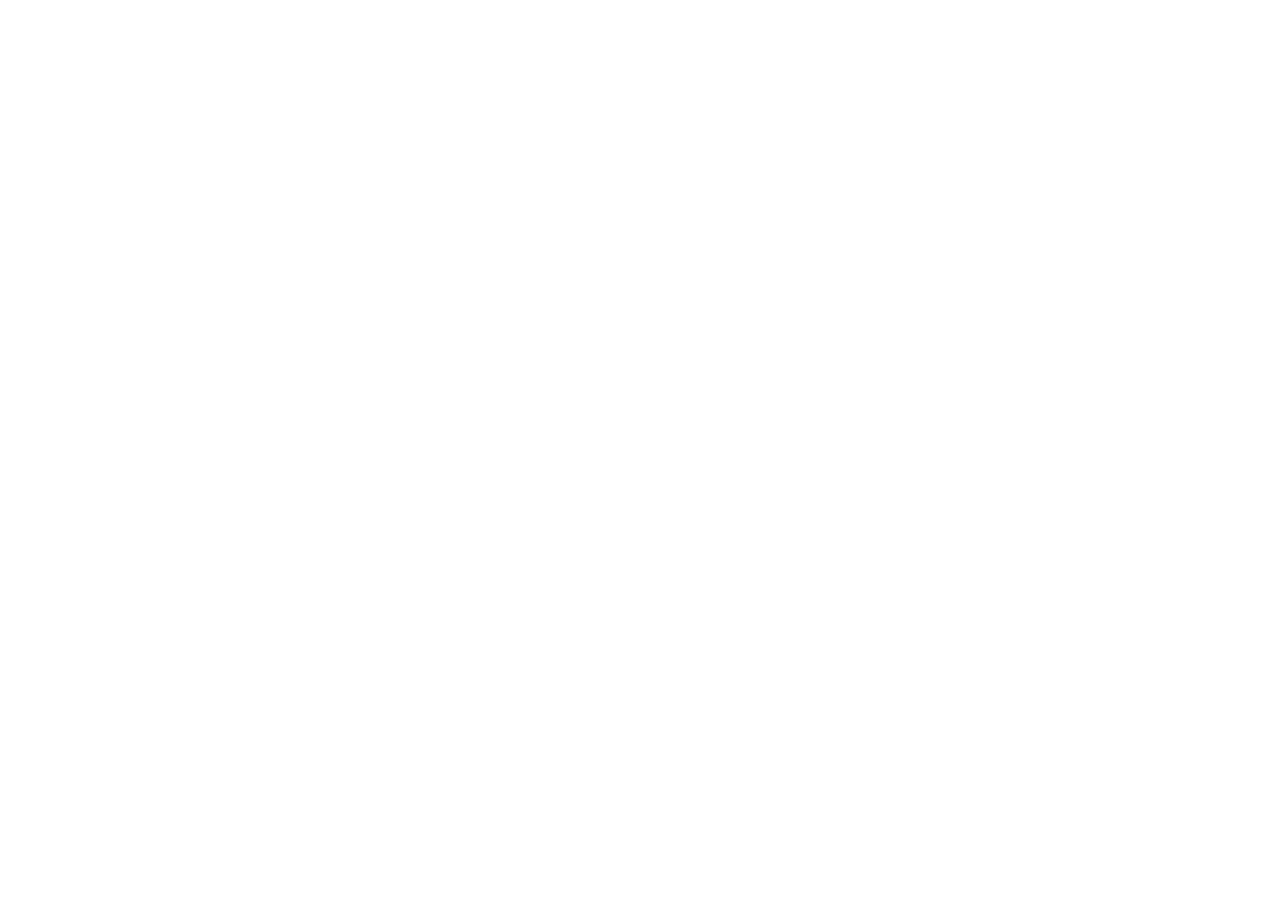
==== a-propos.html @ f3263801 "Title color modify" ====
<!DOCTYPE html>
<html lang="fr">
<head>
    <meta charset="UTF-8">
    <meta name="viewport" content="width=device-width, initial-scale=1.0">
    <title>À propos</title>
</head>
<body>
    
</body>
</html>
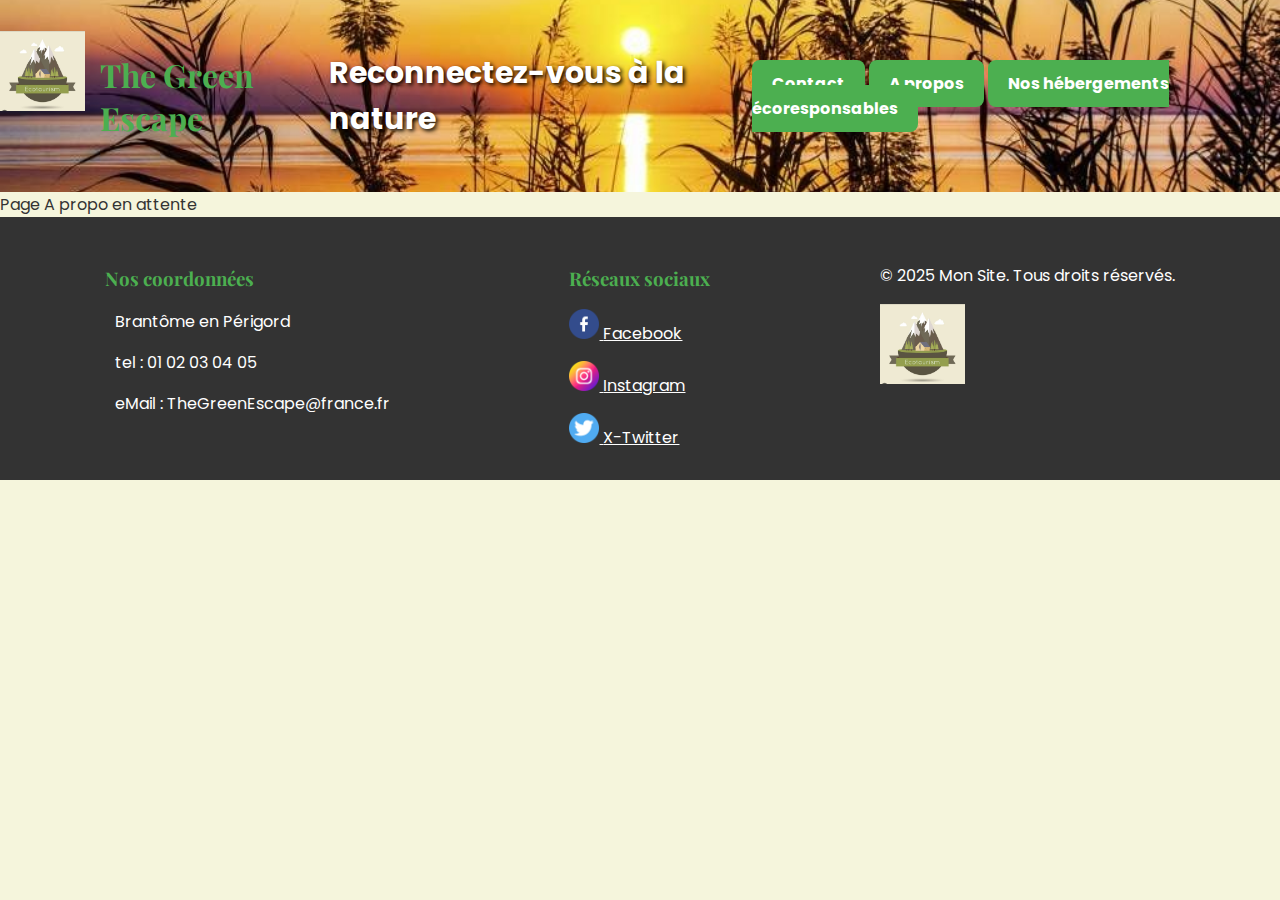
==== commit ae7d5a83: "Object adjustment, Banned addition" ====
--- a/a-propos.html
+++ b/a-propos.html
@@ -1,11 +1,88 @@
 <!DOCTYPE html>
 <html lang="fr">
+
 <head>
     <meta charset="UTF-8">
     <meta name="viewport" content="width=device-width, initial-scale=1.0">
-    <title>À propos</title>
+    <title>Acceuil</title>
+    <link rel="preconnect" href="https://fonts.googleapis.com">
+    <link rel="preconnect" href="https://fonts.gstatic.com" crossorigin>
+    <link
+        href="https://fonts.googleapis.com/css2?family=Playfair+Display:ital,wght@0,400..900;1,400..900&family=Poppins:ital,wght@0,100;0,200;0,300;0,400;0,500;0,600;0,700;0,800;0,900;1,100;1,200;1,300;1,400;1,500;1,600;1,700;1,800;1,900&display=swap"
+        rel="stylesheet">
+    <link rel="stylesheet" href="assets/css/style.css">
+    <link rel="stylesheet" href="./assets/css/layout.css">
+    <link rel="stylesheet" href="./assets/css/home.css">
 </head>
+
 <body>
-    
+    <header style="background-image: url('assets/images/imgPage/banniere.jpg'); background-size: cover; background-position: center;">
+        <div class="container">
+            <div class="logo-container">
+                <a href="index.html">
+                    <img src="assets/images/logo/logoEcotourisme.png" alt="Logo" class="logo">
+                </a>
+                <h1 class="nomEntreprise">The Green Escape</h1>
+            </div>
+            <div class="textCentre"><h4>Reconnectez-vous à la nature</h4></div>
+            <div>
+                <nav>
+                    <a href="contact.html" class="btn">Contact</a>
+                    <a href="a-propos.html" class="btn">A propos</a>
+                    <a href="hebergement.html" class="btn">Nos hébergements écoresponsables</a>
+                </nav>
+            </div>
+
+        </div>
+    </header>
+
+    <main>
+<div>Page A propo en attente </div>
+
+    </main>
+
+    <footer>
+        <div>
+            <h3>Nos coordonnées</h3>
+            <div class="lienCoordonnees">
+                <p>Brantôme en Périgord</p>
+                <p> <span>tel :</span> 01 02 03 04 05</p>
+                <p><span>eMail :</span> TheGreenEscape@france.fr</p>
+            </div>
+        </div>
+
+        <div>
+            <h3>Réseaux sociaux</h3>
+            <nav class="footer-link">
+                <a href="https://facebook.com/" target="_blank"><img class="logoRéseaux"
+                        src="assets/images/logo/LogoFacebook.png" alt="">
+                    <i class="fab fa-facebook"></i>Facebook
+                </a>
+            </nav>
+
+            <nav class="footer-link">
+                <a href="https://instagram.com/" target="_blank"><img class="logoRéseaux"
+                        src="assets/images/logo/Logo-instagram.png" alt="Instagram">
+                    <i class="fab fa-facebook"></i>Instagram
+                </a>
+            </nav>
+
+            <nav class="footer-link">
+                <a href="https://x.com/" target="_blank"><img class="logoRéseaux" src="assets/images/logo/LogoX.png"
+                        alt="LogoX">
+                    <i class="fab fa-facebook"></i>X-Twitter
+                </a>
+            </nav>
+        </div>
+
+        <div>
+            <p>© 2025 Mon Site. Tous droits réservés.</p>
+            <a href="hebergement.html">
+                <img src="assets/images/logo/logoEcotourisme.png" alt="Logo" class="logo">
+            </a>
+        </div>
+    </footer>
+
 </body>
+
 </html>--- a/assets/css/style.css
+++ b/assets/css/style.css
@@ -0,0 +1,66 @@
+/* ================ Déclaration variable ============== */
+:root {
+    --boutonTitre: #4CAF50;
+    --fondFrincipal: #F5F5DC;
+    --textes: #333333;
+    --fondSecondaires: #FFFFFF;
+}
+
+/* ================ Toute la page ============== */
+body {
+    font-family: Poppins;
+    margin: 0;
+    padding: 0;
+    background-color: var(--fondFrincipal);
+    color: var(--textes);
+    box-sizing: border-box;
+}
+
+/* ================ aspet de H ============== */
+h1, h2, h3{
+    font-family: "Playfair Display", serif;
+    color: var(--boutonTitre);
+}
+
+/* ================ aspet de a, span ============== */
+a, span{
+    font-family: "Poppins", sans-serif;
+    color: var(--textes);
+}
+
+/* Effet au survol du logo */
+.logo:hover {
+    transform: scale(1.1); /* Agrandit le logo */
+    transition: transform 0.3s ease-in-out; /* Animation */
+}
+/* Bouton style */
+.btn{
+    background-color: var(--boutonTitre);
+    color: white;
+    border: none;
+    padding: 12px 20px;
+    border-radius: 8px;
+    font-weight: bold;
+    cursor: pointer;
+    transition: background-color 0.3s ease;
+    text-decoration: none;
+}
+/* Survol Bouton */
+.btn:hover {
+    background-color: #0056b3;
+}
+
+/* ======= RESPONSIVE DESIGN ======= */
+@media screen and (max-width: 768px) {
+
+    /* @media (min-width: 375px) and (max-width: 768px) { */
+    .btnHeader, .btnDecouvrir  { 
+        padding: 8px 16px; /* Ajustement des bouton */
+
+    }
+    
+    .img { 
+        max-width: 60px; /* Réduction de la taille des images */
+    }
+    
+}--- a/assets/css/layout.css
+++ b/assets/css/layout.css
@@ -0,0 +1,80 @@
+
+/* ================ Header ============== */
+header {
+    background-image: url('assets/images/banniere.jpg');
+    background-size: cover;
+    background-position: center;
+    padding: 10px 0; 
+    color: white;
+}
+/* Contenu principal */
+.container {
+    display: flex;
+    align-items: center;
+    justify-content: space-between;
+}
+/* Contenu du logo */
+.logo-container {
+    display: flex;
+    gap: 15px;
+}
+/* Style du logo */
+.logo {
+    height: 80px;
+}
+.textCentre, h4 {
+    color: white;
+    font-size: 30px;
+    font-weight: bold;
+    text-shadow: 2px 2px 4px rgba(0, 0, 0, 1);
+}
+/* ================ Footer ============== */
+/* Style pour le pied de page */
+footer {
+    background-color: #333; 
+    color: white; 
+    padding: 20px; 
+    display: flex; 
+    flex-wrap: wrap; 
+    justify-content: space-around; 
+}
+/* Style pour les divs dans le pied de page */
+footer div {
+    margin: 10px; 
+}
+/* dans le pied de page */
+footer a {
+    color: var(--fondSecondaires); 
+}
+/* pour les liens dans le pied de page */
+.footer-link {
+    margin-top: 15px; 
+}
+/*logo des reseaux*/
+.logoRéseaux{
+    height: 30px;
+}
+.lienCoordonnees, span {
+    color: var(--fondSecondaires);
+}
+
+/* ======= RESPONSIVE DESIGN ======= */
+@media screen and (max-width: 768px) {
+    .contenu {
+        flex-direction: column;
+        align-items: center;
+    }
+
+    .droite, .gauche {
+        width: 100%;
+    }
+
+    .grande-image {
+        width: 100%;
+        height: auto;
+    }
+
+    .texteHebergement {
+        max-width: 100%;
+    }
+}
--- a/assets/css/home.css
+++ b/assets/css/home.css
@@ -0,0 +1,164 @@
+/* ================ Contenu de la page d'accueil ============== */
+/* ================ Présentation ============== */
+/* Contenu presentation */
+.presentation .contenu {
+    display: flex;
+    align-items: center;
+    justify-content: space-between;
+    gap: 20px;
+    flex-wrap: wrap;
+    margin: 20px;
+}
+/* Texte presentation */
+.presentation .texte {
+    flex: 1;
+}
+/* Image presentation */
+.presentation .image-droite {
+    flex: 1;
+    display: flex;
+    justify-content: center;
+}
+/* Image Placement presentation */
+.presentation .image-droite img {
+    max-width: 100%;
+    height: auto;
+    border-radius: 10px;
+    margin: 10px;
+}
+
+/* ================ Contenu des valeur ============== */
+/* Contenu principal */
+.container-valeurs {
+    margin: 10px;
+    padding: 10px;
+    text-align: justify;
+}
+/* espace entre les box */
+.valeurs {
+    display: flex;
+    justify-content: space-between;
+}
+/* Espace entre les divs */
+.valeurs div {
+    width: 22%;
+    box-shadow: 0 0 10px rgba(0, 0, 0, 0.5);
+    border-radius: 5px;
+    padding: 15px;
+}
+
+/* ================ Contenu Image hebergements ============== */
+/* Section hébergements */
+.contenu {
+    display: flex;
+    align-items: flex-start;
+    gap: 20px;
+    margin: 20px;
+}
+/* Colonne gauche */
+.gauche {
+    display: flex;
+    flex-direction: column;
+    gap: 10px;
+}
+.gauche h2 {
+    display: flex;
+    align-items: center;
+    gap: 10px;
+    font-size: 24px;
+}
+/* grande Image disposition */
+.grande-image {
+    display: flex;
+    width: 700px;
+    height: 380px;
+    object-fit: cover;
+    border-radius: 10px;
+    margin-bottom: 20px;
+}
+/* Colonne droite */
+.droite {
+    display: flex;
+    flex-direction: column;
+    gap: 10px;
+    align-items: center;
+}
+/* Images en ligne */
+.petites-images {
+    display: flex;
+    flex-direction: row;
+    gap: 30px;
+}
+/* Taille petite image */
+.petites-images img {
+    width: 400px;
+    height: 200px;
+    object-fit: cover;
+    border-radius: 10px;
+}
+/* Texte dessous petites images */
+.texteHebergement {
+    max-width: 620px;
+    text-align: center;
+    font-size: 16px;
+}
+/* Animation images*/
+.gauche img:hover,
+.petites-images img:hover {
+    transform: scale(1.05);
+    transition: transform 0.3s ease-in-out;
+}
+
+/* ================ Contenu de la carte ============== */
+/* Image de la carte*/
+.contact {
+    background: url("./../images/imgPage/cartePerigor.png") center center /cover no-repeat;
+    display: flex;
+    justify-content: flex-start;
+    padding: 10%;
+    box-sizing: border-box;
+}
+/* Image du box */
+.contact-box {
+    background: url("./../images/imgPage/imadeDeco.jpg") center center / cover no-repeat;
+    width: 50%;
+    border-radius: 20px;
+    padding: 5%;
+    box-shadow: 0 0 10px rgba(0, 0, 0, 0.5);
+
+    /* fond transparent sur l’image */
+    position: relative;
+    color: white;
+    overflow: hidden;
+}
+/* Taille du box */
+.boxTexte {
+    display: flex;
+    flex-direction: column;
+    gap: 10px;
+    font-size: large;
+    color: #ffffff;
+}
+/* Surcouche foncée translucide pour améliorer la lisibilité */
+.contact-box::before {
+    content: "";
+    position: absolute;
+    inset: 0;
+    background-color: rgba(0, 0, 0, 0.8); /* opacité sur image */
+    border-radius: 20px;
+    z-index: 0;
+}
+/* Le texte reste par-dessus la surcouche */
+.contact-box p {
+    position: relative;
+    z-index: 1;
+    font-size: 1.1em;
+    line-height: 1.6;
+    text-align: center;
+}
+
+@media screen and (max-width: 768px) {
+    .valeurs div {
+        width: 100%;
+    }
+}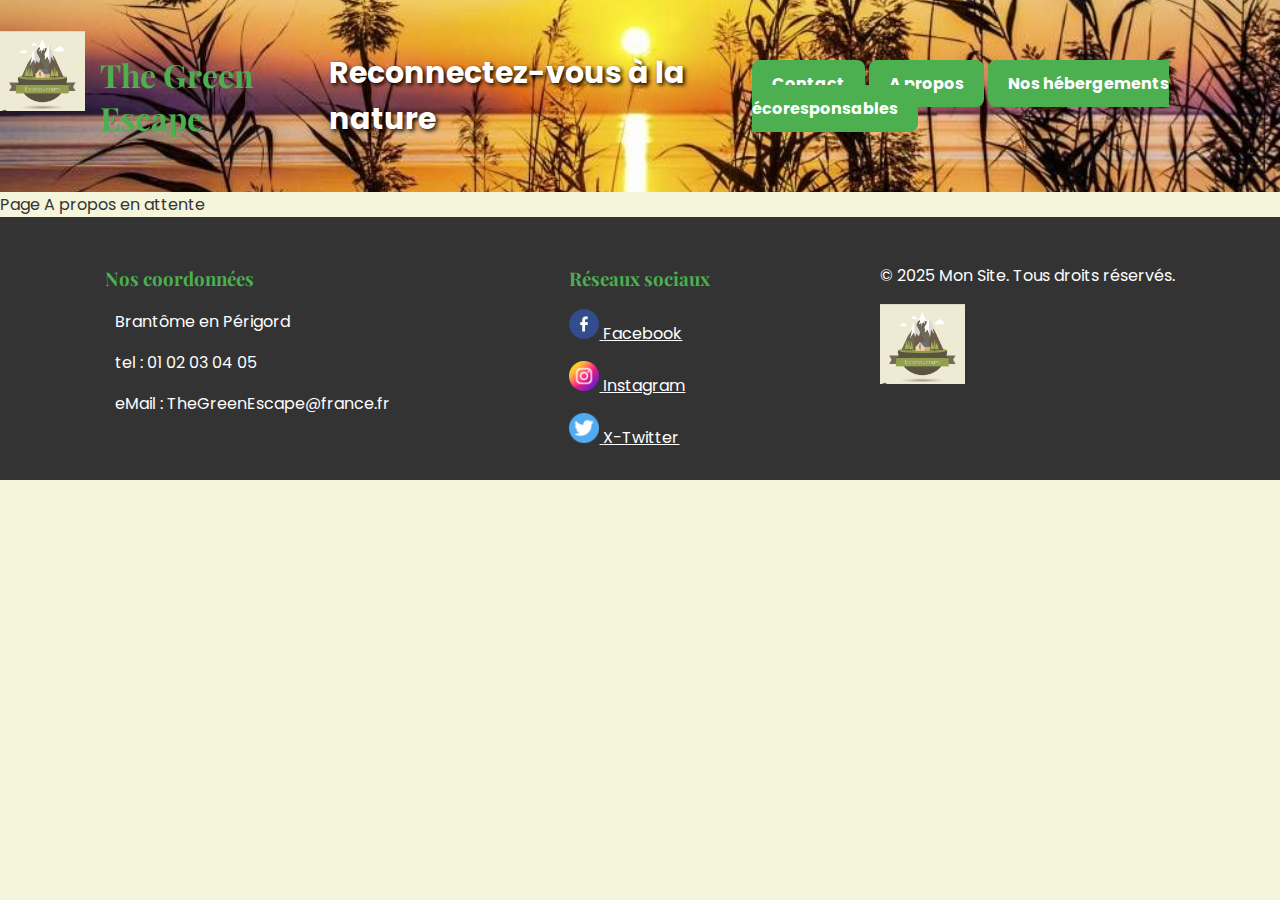
==== commit 8188e277: "Structure of the accommodation page, put on the way of the contact and About page, modification on t" ====
--- a/a-propos.html
+++ b/a-propos.html
@@ -16,7 +16,7 @@
 </head>
 
 <body>
-    <header style="background-image: url('assets/images/imgPage/banniere.jpg'); background-size: cover; background-position: center;">
+    <header style="background-image: url('assets/images/imgPageAcceuil/banniere.jpg'); background-size: cover; background-position: center;">
         <div class="container">
             <div class="logo-container">
                 <a href="index.html">
@@ -37,7 +37,7 @@
     </header>
 
     <main>
-<div>Page A propo en attente </div>
+      <div>Page A propos en attente</div>
 
     </main>
 
@@ -77,7 +77,7 @@
 
         <div>
             <p>© 2025 Mon Site. Tous droits réservés.</p>
-            <a href="hebergement.html">
+            <a href="index.html">
                 <img src="assets/images/logo/logoEcotourisme.png" alt="Logo" class="logo">
             </a>
         </div>
--- a/assets/css/layout.css
+++ b/assets/css/layout.css
@@ -1,7 +1,7 @@
 
 /* ================ Header ============== */
 header {
-    background-image: url('assets/images/banniere.jpg');
+    background-image: url('assets/imagesPageAcceuil/banniere.jpg');
     background-size: cover;
     background-position: center;
     padding: 10px 0; 
--- a/assets/css/home.css
+++ b/assets/css/home.css
@@ -112,7 +112,7 @@
 /* ================ Contenu de la carte ============== */
 /* Image de la carte*/
 .contact {
-    background: url("./../images/imgPage/cartePerigor.png") center center /cover no-repeat;
+    background: url("./../images/imgPageAcceuil/cartePerigor.png") center center /cover no-repeat;
     display: flex;
     justify-content: flex-start;
     padding: 10%;
@@ -120,7 +120,7 @@
 }
 /* Image du box */
 .contact-box {
-    background: url("./../images/imgPage/imadeDeco.jpg") center center / cover no-repeat;
+    background: url("./../images/imgPageAcceuil/imadeDeco.jpg") center center / cover no-repeat;
     width: 50%;
     border-radius: 20px;
     padding: 5%;
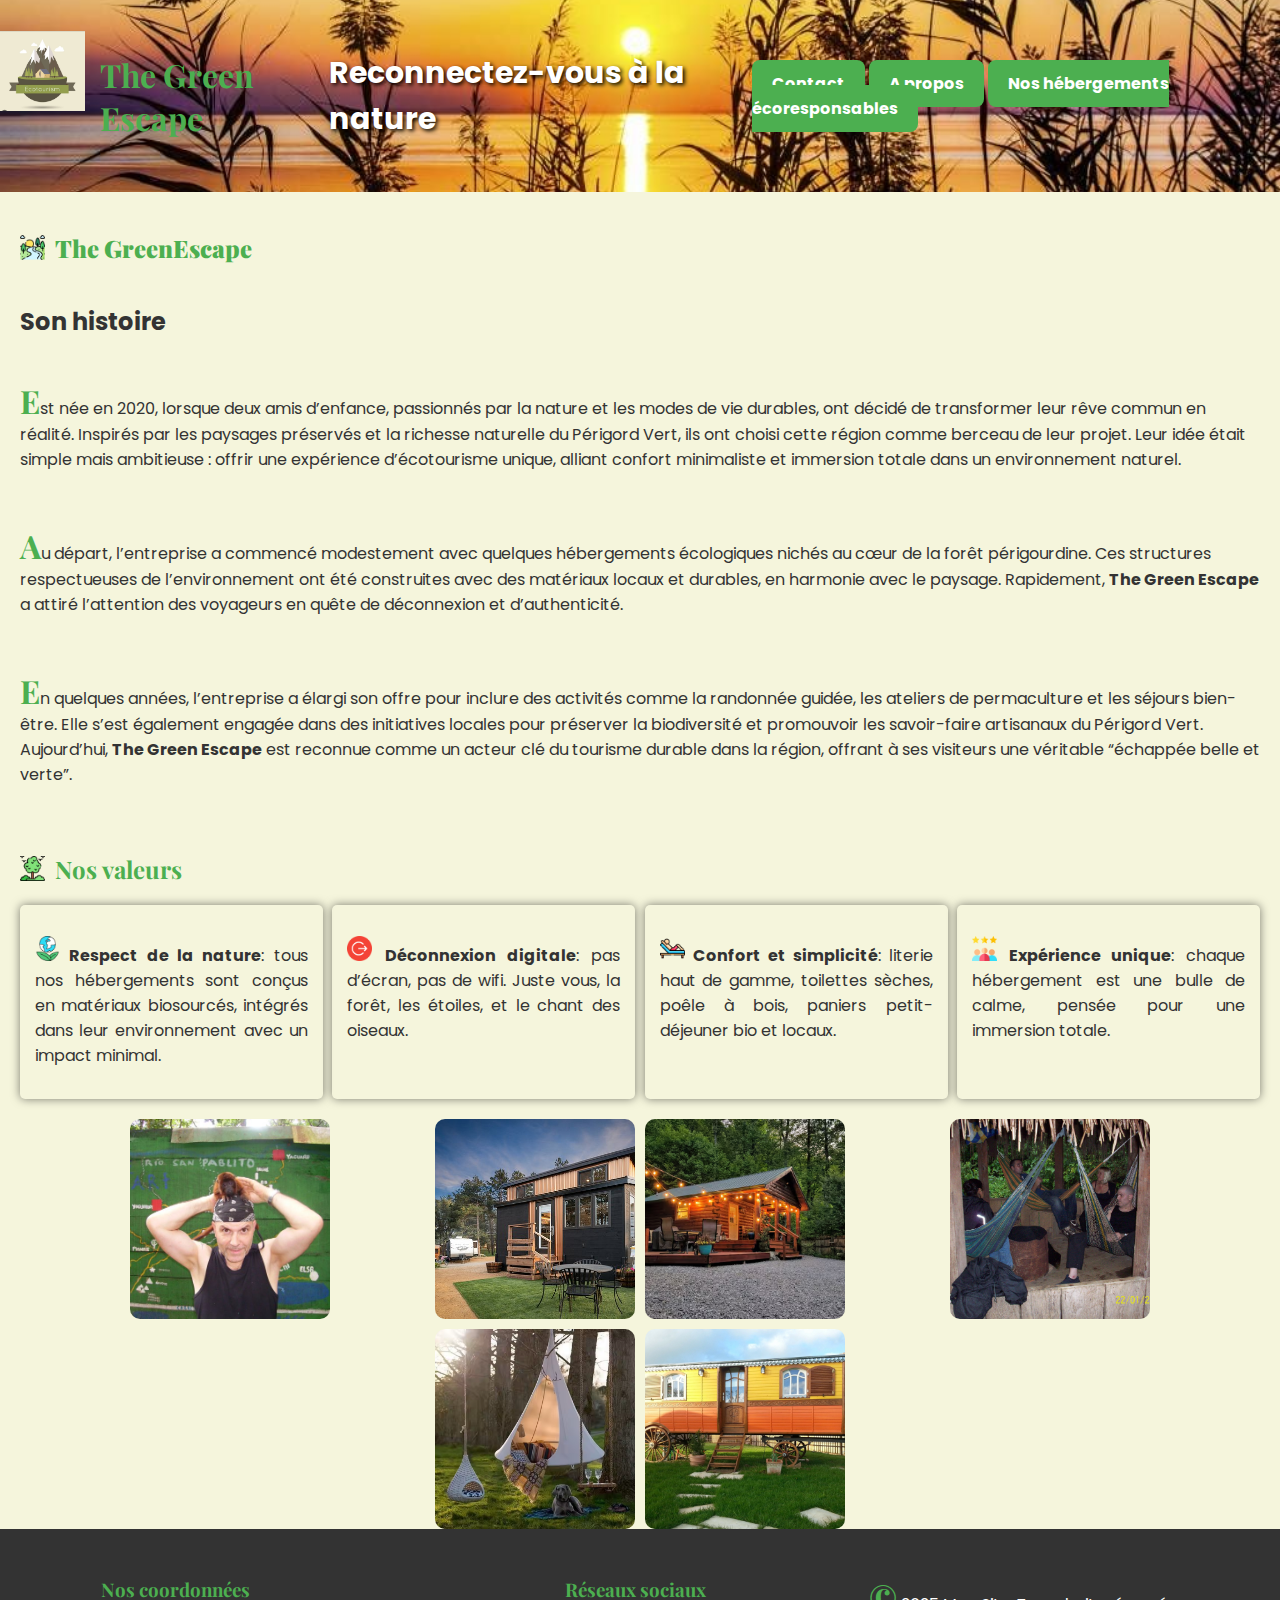
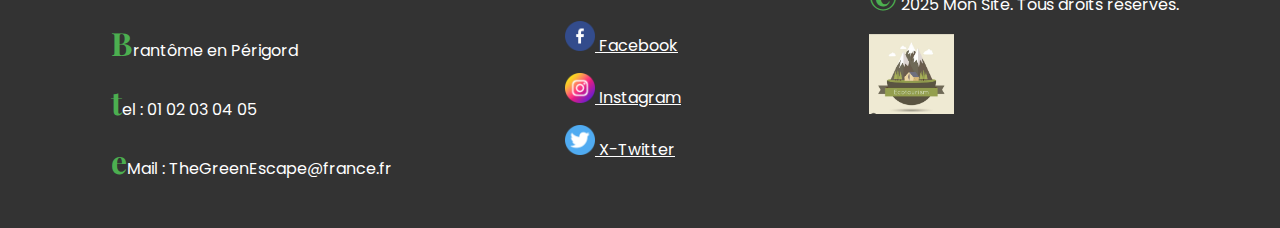
==== commit bfbe8bb0: "Modification on the page" ====
--- a/a-propos.html
+++ b/a-propos.html
@@ -16,7 +16,8 @@
 </head>
 
 <body>
-    <header style="background-image: url('assets/images/imgPageAcceuil/banniere.jpg'); background-size: cover; background-position: center;">
+    <header
+        style="background-image: url('assets/images/imgPageAcceuil/banniere.jpg'); background-size: cover; background-position: center;">
         <div class="container">
             <div class="logo-container">
                 <a href="index.html">
@@ -24,7 +25,9 @@
                 </a>
                 <h1 class="nomEntreprise">The Green Escape</h1>
             </div>
-            <div class="textCentre"><h4>Reconnectez-vous à la nature</h4></div>
+            <div class="textCentre">
+                <h4>Reconnectez-vous à la nature</h4>
+            </div>
             <div>
                 <nav>
                     <a href="contact.html" class="btn">Contact</a>
@@ -37,7 +40,119 @@
     </header>
 
     <main>
-      <div>Page A propos en attente</div>
+        <section class="presentation">
+            <div class="contenu">
+                <div class="texte">
+                    <h2 class="taillIcone">
+                        <img class="iconeTitre" src="assets/images/icone/riviere.png" alt="IconeTitre">
+                        <strong>The GreenEscape</strong>
+                        <h5>Son histoire</h5>
+                    </h2>
+                    <p>
+                        Est née en 2020, lorsque deux amis d’enfance, passionnés par la
+                        nature et les modes de
+                        vie durables, ont décidé de transformer leur rêve commun en réalité. Inspirés par les paysages
+                        préservés
+                        et la richesse naturelle du Périgord Vert, ils ont choisi cette région comme berceau de leur
+                        projet.
+                        Leur idée était simple mais ambitieuse : offrir une expérience d’écotourisme unique, alliant
+                        confort
+                        minimaliste et immersion totale dans un environnement naturel.
+                    </p>
+                </div>
+
+            </div>
+        </section>
+
+        <section class="presentation">
+            <div class="contenu">
+
+                <div class="texte">
+                    <p>
+                        Au départ, l’entreprise a commencé modestement avec quelques hébergements écologiques nichés au
+                        cœur
+                        de
+                        la forêt périgourdine. Ces structures respectueuses de l’environnement ont été construites avec
+                        des
+                        matériaux locaux et durables, en harmonie avec le paysage. Rapidement, <strong>The Green
+                            Escape</strong> a attiré
+                        l’attention des voyageurs en quête de déconnexion et d’authenticité.
+                    </p>
+                </div>
+            </div>
+        </section>
+
+        <section class="presentation">
+            <div class="contenu">
+                <div class="texte">
+                    <p>
+                        En quelques années, l’entreprise a élargi son offre pour inclure des activités comme la
+                        randonnée
+                        guidée, les ateliers de permaculture et les séjours bien-être. Elle s’est également engagée dans
+                        des
+                        initiatives locales pour préserver la biodiversité et promouvoir les savoir-faire artisanaux du
+                        Périgord
+                        Vert. Aujourd’hui, <strong>The Green Escape</strong> est reconnue comme un acteur clé du
+                        tourisme durable dans la
+                        région,
+                        offrant à ses visiteurs une véritable “échappée belle et verte”.
+                    </p>
+                </div>
+            </div>
+        </section>
+
+        <section class="container-valeurs">
+            <h2 class="taillIcone"><img class="iconeTitre" src="assets/images/icone/arbre.png" alt="icone d'un arbre">
+                Nos valeurs
+            </h2>
+            <div class="valeurs">
+                <div>
+                    <p><img src="assets/images/icone/respectueux-de-la-nature.png" alt="respect la nature"
+                            height="25px">
+                        <strong>Respect de la nature</strong>: tous nos hébergements sont conçus en matériaux
+                        biosourcés, intégrés
+                        dans leur environnement avec un impact minimal.
+                    </p>
+                </div>
+                <div>
+                    <p><img src="assets/images/icone/se-deconnecter.png" alt="deconextion" height="25px">
+                        <strong>Déconnexion digitale</strong>: pas d’écran, pas de wifi. Juste vous, la forêt, les
+                        étoiles, et le
+                        chant
+                        des
+                        oiseaux.
+                    </p>
+                </div>
+                <div>
+                    <p><img src="assets/images/icone/pratique.png" alt="confort" height="25px">
+                        <strong>Confort et simplicité</strong>: literie haut de gamme, toilettes sèches, poêle à bois,
+                        paniers
+                        petit-
+                        déjeuner bio et locaux.
+                    </p>
+                </div>
+                <div>
+                    <p><img src="assets/images/icone/avis-client.png" alt="experience" height="25px">
+                        <strong>Expérience unique</strong>: chaque hébergement est une bulle de calme, pensée pour une
+                        immersion totale.
+                    </p>
+                </div>
+            </div>
+        </section>
+
+        <section class="image-row">
+            <div class="gallery"><img src="assets/images/imageApropos/DeuxAmis.jpeg" alt="Les deux amis"></div>
+            <div class="gallery">
+                <img src="assets/images/imageApropos/TinyNew.jpeg" alt="image TinyNew">
+                <img src="assets/images/imageApropos/TinyNew2.jpeg" alt="image TinyNew2">
+                <img src="assets/images/imageApropos/TenteNew.jpeg" alt="Image TenteNew">
+                <img src="assets/images/imageApropos/roulotteNew.jpeg" alt="Image roulotteNew">
+            </div>
+            <div class="gallery"><img src="assets/images/imageApropos/AbitaModeste.jpeg" alt="la premiere habitation"></div>
+        </section>
+
+
+        
 
     </main>
 
--- a/assets/css/style.css
+++ b/assets/css/style.css
@@ -22,17 +22,31 @@
     color: var(--boutonTitre);
 }
 
+h5 {
+    font-family: "Poppins", sans-serif;
+    color: var(--textes);
+    font-size: x-large;
+}
+/* ================ aspet premiere lettre <p> ============== */
+p::first-letter {
+    font-family: "Playfair Display", serif;
+    color: var(--boutonTitre);
+    font-size: 2em; /* optionnel, pour mettre la première lettre en valeur */
+    font-weight: bold; /* optionnel */
+}
+
 /* ================ aspet de a, span ============== */
 a, span{
     font-family: "Poppins", sans-serif;
     color: var(--textes);
 }
-
 /* Effet au survol du logo */
 .logo:hover {
     transform: scale(1.1); /* Agrandit le logo */
     transition: transform 0.3s ease-in-out; /* Animation */
 }
+
+/* ================ Style des bouton ============== */
 /* Bouton style */
 .btn{
     background-color: var(--boutonTitre);
@@ -49,18 +63,39 @@
 .btn:hover {
     background-color: #0056b3;
 }
+/* ======= Image renger a l'horizontal ======= */   
+.image-row {
+    display: flex;
+    flex-direction: row;
+    justify-content: center;
+    align-items: flex-start;
+    flex-wrap: nowrap; /* ou wrap si tu veux que ça passe à la ligne en petit écran */
+    gap: 10px; /* espace entre les images */
+}
+
+.image-row img {
+    max-width: 100%;
+    height: auto;
+    display: block;
+    object-fit: cover;
+}
+.image-row img {
+    height: 200px; /* ou ce que tu veux */
+    width: auto;
+}
 
 /* ======= RESPONSIVE DESIGN ======= */
-@media screen and (max-width: 768px) {
-
-    /* @media (min-width: 375px) and (max-width: 768px) { */
-    .btnHeader, .btnDecouvrir  { 
-        padding: 8px 16px; /* Ajustement des bouton */
-
+/* Media queries pour les écrans de moins de 768px */
+@media screen and(max-width: 768px) {
+    .presentation .contenu {
+        flex-direction: column;
+        align-items: center;
     }
-    
-    .img { 
-        max-width: 60px; /* Réduction de la taille des images */
+    .presentation .image-droite {
+        order: -1; /* Met l'image à gauche sur les petits écrans */
     }
-    
+    .avis-container {
+        flex-direction: column;
+        align-items: center;
+    }
 }--- a/assets/css/home.css
+++ b/assets/css/home.css
@@ -1,5 +1,4 @@
 /* ================ Contenu de la page d'accueil ============== */
-/* ================ Présentation ============== */
 /* Contenu presentation */
 .presentation .contenu {
     display: flex;
@@ -27,8 +26,280 @@
     margin: 10px;
 }
 
-/* ================ Contenu des valeur ============== */
-/* Contenu principal */
+/* ================ Avis Clients dans Acceuil ============== */
+.avis-clients {
+    padding: 60px 20px;
+    background: linear-gradient(to right, #e0f7fa, #ffffff);
+    text-align: center;
+  }
+  .avis-clients h2 {
+    font-size: 2.5em;
+    color: #00695c;
+    margin-bottom: 40px;
+  }
+  .avis-container {
+    display: flex;
+    flex-wrap: wrap;
+    justify-content: center;
+    gap: 30px;
+  }
+  .avis {
+    background-color: #ffffff;
+    border-radius: 20px;
+    padding: 30px;
+    width: 300px;
+    box-shadow: 0 8px 20px rgba(0, 0, 0, 0.1);
+    text-align: left;
+    position: relative;
+    transition: transform 0.3s;
+  }
+  .avis:hover {
+    transform: translateY(-5px);
+  }
+  .avis .etoiles {
+    font-size: 1.2em;
+    color: #ffb400;
+    margin-bottom: 15px;
+  }
+  .avis p {
+    font-style: italic;
+    color: #333;
+    margin-bottom: 15px;
+    line-height: 1.5em;
+  }
+  .avis strong {
+    color: #00796b;
+  }  
+
+/* ================ Contenu Image dans acceuil ============== */
+/* Section hébergements */
+.contenu {
+    display: flex;
+    align-items: flex-start;
+    gap: 20px;
+    margin: 20px;
+}
+/* Colonne gauche */
+.gauche {
+    display: flex;
+    flex-direction: column;
+    gap: 10px;
+}
+.gauche h2 {
+    display: flex;
+    align-items: center;
+    gap: 10px;
+    font-size: 24px;
+}
+/* grande Image disposition */
+.grande-image {
+    display: flex;
+    width: 700px;
+    height: 380px;
+    object-fit: cover;
+    border-radius: 10px;
+    margin-bottom: 20px;
+}
+/* Colonne droite */
+.droite {
+    display: flex;
+    flex-direction: column;
+    gap: 10px;
+    align-items: center;
+}
+/* Images en ligne */
+.petites-images {
+    display: flex;
+    flex-direction: row;
+    gap: 30px;
+}
+/* Taille petite image */
+.petites-images img {
+    width: 400px;
+    height: 200px;
+    object-fit: cover;
+    border-radius: 10px;
+}
+/* Texte dessous petites images */
+.texteHebergement {
+    max-width: 620px;
+    text-align: center;
+    font-size: 16px;
+}
+/* Animation images*/
+.gauche img:hover,
+.petites-images img:hover {
+    transform: scale(1.05);
+    transition: transform 0.3s ease-in-out;
+}
+
+/* ================ Contenu page Hebergement ============== */
+/* ==section produits== */
+.produits {
+    display: flex;
+    /* Utilise flexbox */
+    flex-wrap: wrap;
+    /* Passe à la ligne */
+    justify-content: space-between;
+    /* Espace entre les colonnes */
+    padding: 20px;
+    /* Espacement */
+}
+/* ==class produits== */
+.produit {
+    width: 48%;
+    /* Deux cartes par ligne avec un peu d'espace entre elles */
+    margin-bottom: 20px;
+    /* Marge en bas */
+    box-shadow: rgba(0, 0, 0, 0.4) 
+    0px 2px 4px, rgba(0, 0, 0, 0.3) 
+    0px 7px 13px -3px, rgba(0, 0, 0, 0.2) 
+    0px -3px 0px inset;
+    /* Ombre légère */
+    padding: 15px;
+    /* Espacement interne */
+    box-sizing: border-box;
+    /* Inclut le padding dans la largeur */
+    border-radius: 10px;
+}
+/* ==Icone devant les titre== */
+.taillIcone {
+    display: flex;
+    align-items: center;
+    /* Aligne l’icône avec le texte */
+    gap: 10px;
+    /* Espace entre l’icône et le texte */
+}
+.taillIcone .iconeTitre {
+    height: 25px;
+    /* Taille de l’icône */
+    width: auto;
+    /* Garde les proportions */
+    vertical-align: middle; /* Aligne l'icône avec le texte */
+}
+/* ==images de produit== */
+.produit img {
+    width: 80%;
+    /* Largeur de l’image */
+}
+
+/* ================ Carrousel de roulotte Hebergement ============== */
+.carousel-container {
+    position: relative;
+    width: 100%;
+    overflow: hidden;
+    border-radius: 10px;
+    box-shadow: rgba(0, 0, 0, 0.4) 
+    0px 2px 4px, rgba(0, 0, 0, 0.3) 
+    0px 7px 13px -3px, rgba(0, 0, 0, 0.2) 
+    0px -3px 0px inset;
+}
+/* ==Cacher les input radio== */
+input[type="radio"] {
+    display: none;
+}
+/* Slides (les images) */
+.carousel-slides {
+    display: flex;
+    width: 500%; /* 5 images, donc 5 x 100% */
+    transition: transform 0.5s ease;
+}
+.slide {
+    flex: 0 0 20%; /* Chaque image prend 20% */
+    padding: 5px;
+}
+.slide img {
+    width: 100%;
+    height: auto;
+    display: block;
+    border-radius: 10px;
+    object-fit: cover;
+}
+/* Flèches de navigation */
+.carousel-nav label {
+    position: absolute;
+    top: 45%;
+    transform: translateY(-50%);
+    font-size: 2rem;
+    color: #fff;
+    background: rgba(0, 0, 0, 0.5);
+    padding: 5px 10px;
+    border-radius: 50%;
+    cursor: pointer;
+    display: none;
+    z-index: 2;
+}
+.carousel-nav .prev {
+    left: 10px;
+}
+.carousel-nav .next {
+    right: 10px;
+}
+/* Positionnement des slides avec le radio */
+#slide1a:checked ~ .carousel-slides {
+    transform: translateX(0%);
+}
+#slide2a:checked ~ .carousel-slides {
+    transform: translateX(-20%);
+}
+#slide3a:checked ~ .carousel-slides {
+    transform: translateX(-40%);
+}
+#slide4a:checked ~ .carousel-slides {
+    transform: translateX(-60%);
+}
+#slide5a:checked ~ .carousel-slides {
+    transform: translateX(-80%);
+}
+/* Affichage dynamique des flèches */
+#slide1a:checked ~ .carousel-nav #next1,
+#slide2a:checked ~ .carousel-nav #prev2,
+#slide2a:checked ~ .carousel-nav #next2,
+#slide3a:checked ~ .carousel-nav #prev3,
+#slide3a:checked ~ .carousel-nav #next3,
+#slide4a:checked ~ .carousel-nav #prev4,
+#slide4a:checked ~ .carousel-nav #next4,
+#slide5a:checked ~ .carousel-nav #prev5 {
+    display: block;
+}
+
+/* ================ Carte google ============== */
+/* Carte Google dans Hebergemen */
+.cartes {
+    display: flex;
+    justify-content: center;
+    align-items: center;
+    margin: 20px;
+    padding: 20px;
+    background-color: var(--fondFrincipal);
+    border-radius: 10px;
+    box-shadow: rgba(0, 0, 0, 0.4) 
+    0px 2px 4px, rgba(0, 0, 0, 0.3) 
+    0px 7px 13px -3px, rgba(0, 0, 0, 0.2) 
+    0px -3px 0px inset;
+}
+
+/* ================ Contenu page A propos ============== */
+/* Conteneur de la galerie d'images */
+.gallery {
+    display: flex; 
+    flex-wrap: wrap; /* Permet aux images de passer à la ligne si l'espace est insuffisant */
+    gap: 10px; /* Ajoute un espacement de 10px entre les images */
+    justify-content: center; /* Centre les images horizontalement */
+    max-width: 600px; /* Limite la largeur de la galerie à 600px */
+}
+/* Style des images de la galerie */
+.gallery img {
+    width: 200px; /* Largeur fixe de 150px */
+    height: 200px; /* Hauteur fixe de 150px */
+    border-radius: 10px; /* Arrondi les coins des images */
+    transition: transform 0.3s; /* Ajoute une transition fluide lors des transformations */
+}
+/* Effet au survol des images */
+.gallery img:hover {
+    transform: scale(1.5); /* Agrandit légèrement l'image (effet zoom) */
+}
+/* valeur dans A propos  */
 .container-valeurs {
     margin: 10px;
     padding: 10px;
@@ -45,120 +316,4 @@
     box-shadow: 0 0 10px rgba(0, 0, 0, 0.5);
     border-radius: 5px;
     padding: 15px;
-}
-
-/* ================ Contenu Image hebergements ============== */
-/* Section hébergements */
-.contenu {
-    display: flex;
-    align-items: flex-start;
-    gap: 20px;
-    margin: 20px;
-}
-/* Colonne gauche */
-.gauche {
-    display: flex;
-    flex-direction: column;
-    gap: 10px;
-}
-.gauche h2 {
-    display: flex;
-    align-items: center;
-    gap: 10px;
-    font-size: 24px;
-}
-/* grande Image disposition */
-.grande-image {
-    display: flex;
-    width: 700px;
-    height: 380px;
-    object-fit: cover;
-    border-radius: 10px;
-    margin-bottom: 20px;
-}
-/* Colonne droite */
-.droite {
-    display: flex;
-    flex-direction: column;
-    gap: 10px;
-    align-items: center;
-}
-/* Images en ligne */
-.petites-images {
-    display: flex;
-    flex-direction: row;
-    gap: 30px;
-}
-/* Taille petite image */
-.petites-images img {
-    width: 400px;
-    height: 200px;
-    object-fit: cover;
-    border-radius: 10px;
-}
-/* Texte dessous petites images */
-.texteHebergement {
-    max-width: 620px;
-    text-align: center;
-    font-size: 16px;
-}
-/* Animation images*/
-.gauche img:hover,
-.petites-images img:hover {
-    transform: scale(1.05);
-    transition: transform 0.3s ease-in-out;
-}
-
-/* ================ Contenu de la carte ============== */
-/* Image de la carte*/
-.contact {
-    background: url("./../images/imgPageAcceuil/cartePerigor.png") center center /cover no-repeat;
-    display: flex;
-    justify-content: flex-start;
-    padding: 10%;
-    box-sizing: border-box;
-}
-/* Image du box */
-.contact-box {
-    background: url("./../images/imgPageAcceuil/imadeDeco.jpg") center center / cover no-repeat;
-    width: 50%;
-    border-radius: 20px;
-    padding: 5%;
-    box-shadow: 0 0 10px rgba(0, 0, 0, 0.5);
-
-    /* fond transparent sur l’image */
-    position: relative;
-    color: white;
-    overflow: hidden;
-}
-/* Taille du box */
-.boxTexte {
-    display: flex;
-    flex-direction: column;
-    gap: 10px;
-    font-size: large;
-    color: #ffffff;
-}
-/* Surcouche foncée translucide pour améliorer la lisibilité */
-.contact-box::before {
-    content: "";
-    position: absolute;
-    inset: 0;
-    background-color: rgba(0, 0, 0, 0.8); /* opacité sur image */
-    border-radius: 20px;
-    z-index: 0;
-}
-/* Le texte reste par-dessus la surcouche */
-.contact-box p {
-    position: relative;
-    z-index: 1;
-    font-size: 1.1em;
-    line-height: 1.6;
-    text-align: center;
-}
-
-@media screen and (max-width: 768px) {
-    .valeurs div {
-        width: 100%;
-    }
 }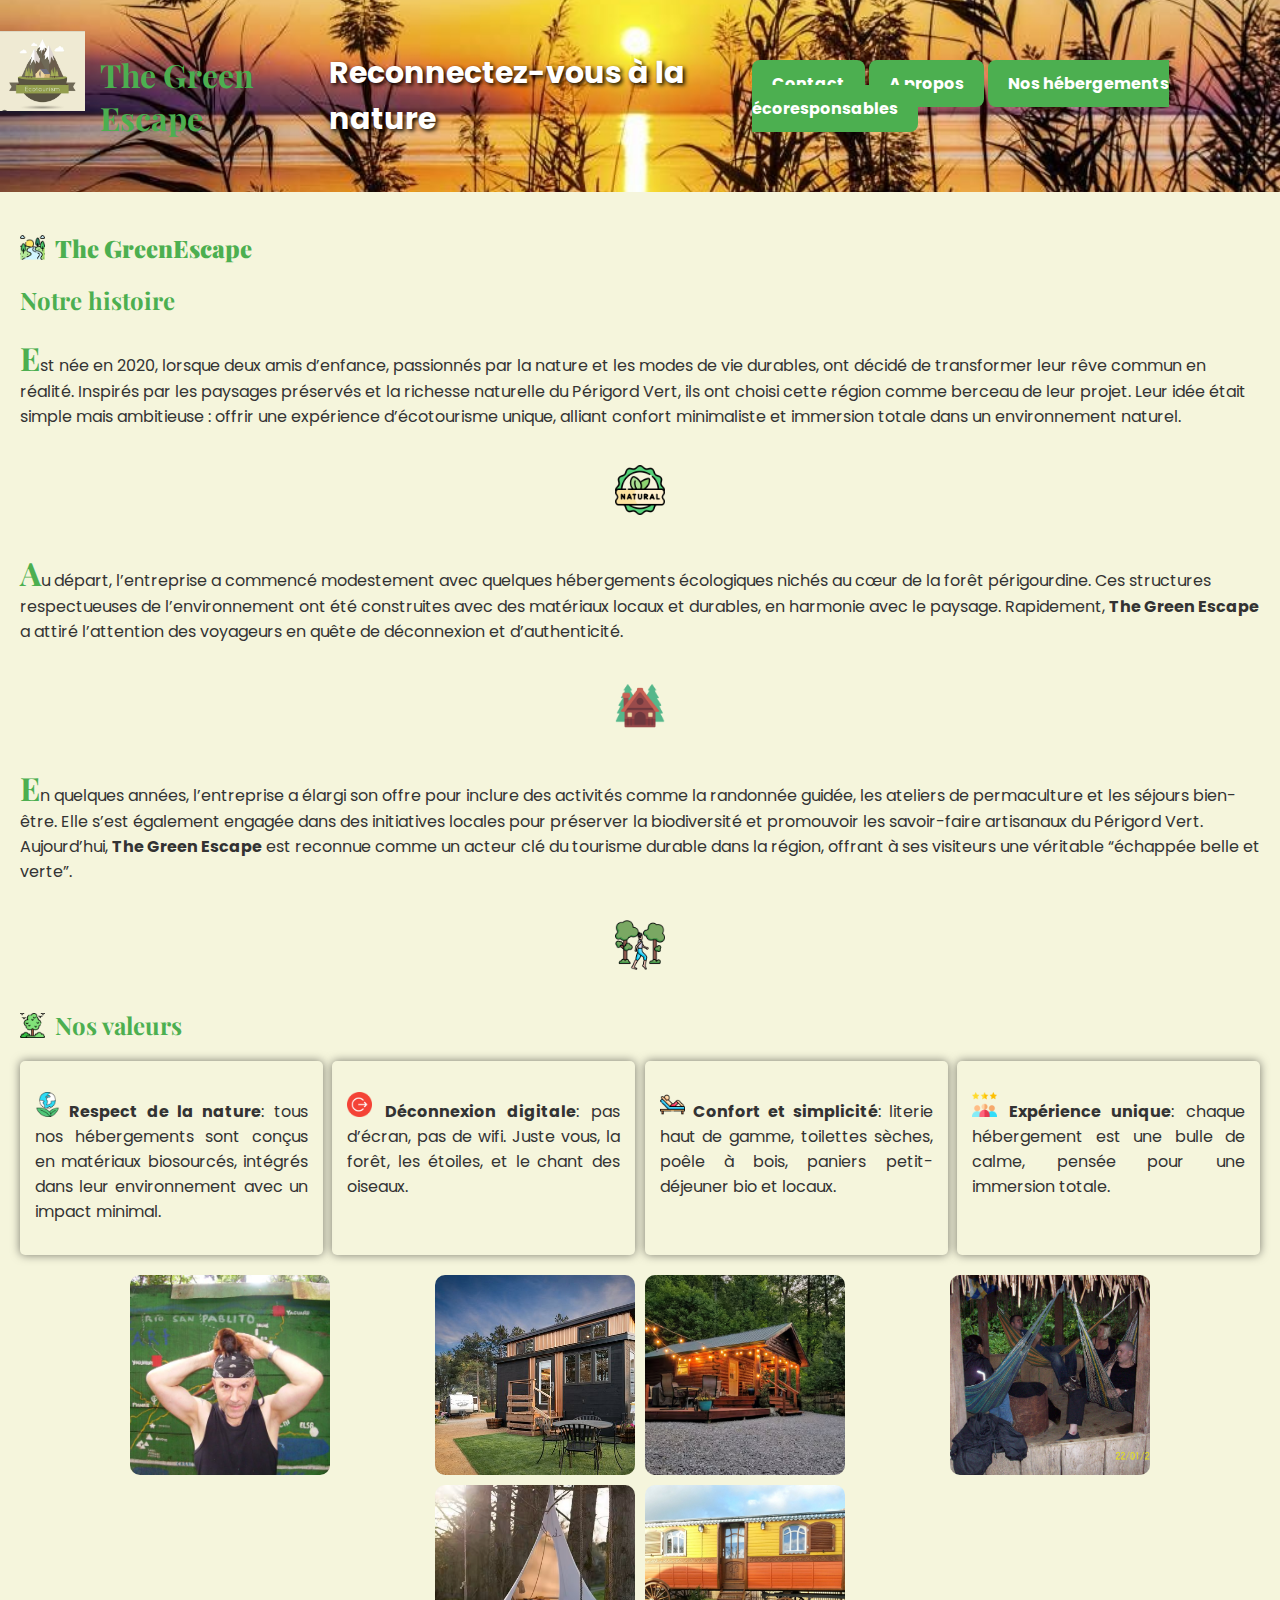
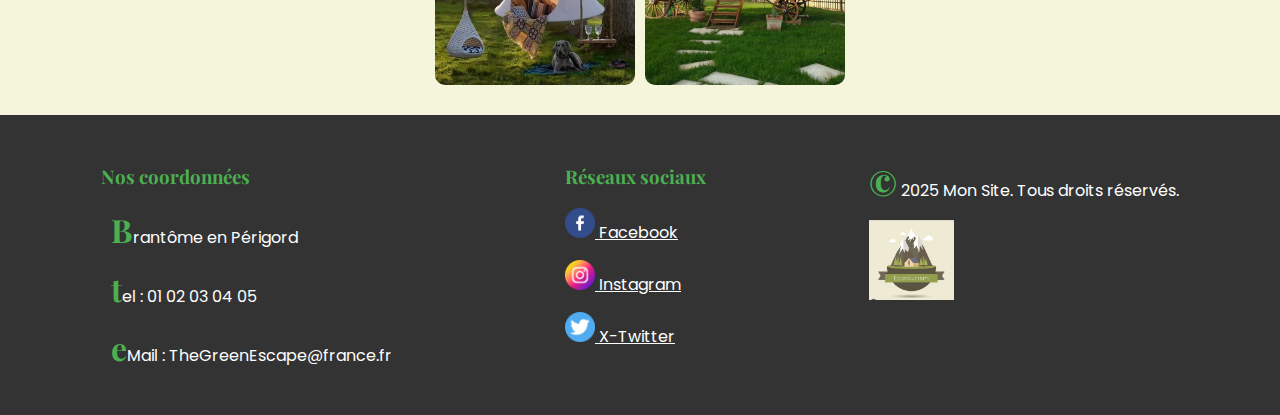
==== commit b1e40607: "Start the Contact page" ====
--- a/a-propos.html
+++ b/a-propos.html
@@ -46,7 +46,7 @@
                     <h2 class="taillIcone">
                         <img class="iconeTitre" src="assets/images/icone/riviere.png" alt="IconeTitre">
                         <strong>The GreenEscape</strong>
-                        <h5>Son histoire</h5>
+                        <h2>Notre histoire</h2>
                     </h2>
                     <p>
                         Est née en 2020, lorsque deux amis d’enfance, passionnés par la
@@ -60,9 +60,12 @@
                         minimaliste et immersion totale dans un environnement naturel.
                     </p>
                 </div>
-
-            </div>
-        </section>
+            </div>
+        </section>
+        
+            <div class="taillIconeSeul">
+                <img class="iconeSeul" src="assets/images/icone/naturel.png" alt="icone nature">
+            </div>
 
         <section class="presentation">
             <div class="contenu">
@@ -81,6 +84,10 @@
                 </div>
             </div>
         </section>
+
+        <div class="taillIconeSeul">
+            <img class="iconeSeul" src="assets/images/icone/cabane-en-bois.png" alt="icone nature">
+        </div>
 
         <section class="presentation">
             <div class="contenu">
@@ -101,6 +108,10 @@
             </div>
         </section>
 
+        <div class="taillIconeSeul">
+            <img class="iconeSeul" src="assets/images/icone/nature.png" alt="icone nature">
+        </div>
+
         <section class="container-valeurs">
             <h2 class="taillIcone"><img class="iconeTitre" src="assets/images/icone/arbre.png" alt="icone d'un arbre">
                 Nos valeurs
@@ -150,10 +161,6 @@
             </div>
             <div class="gallery"><img src="assets/images/imageApropos/AbitaModeste.jpeg" alt="la premiere habitation"></div>
         </section>
-
-
-        
-
     </main>
 
     <footer>
--- a/assets/css/style.css
+++ b/assets/css/style.css
@@ -1,101 +1,168 @@
 /* ================ Déclaration variable ============== */
 :root {
-    --boutonTitre: #4CAF50;
-    --fondFrincipal: #F5F5DC;
-    --textes: #333333;
-    --fondSecondaires: #FFFFFF;
+  --boutonTitre: #4CAF50;
+  --fondFrincipal: #F5F5DC;
+  --textes: #333333;
+  --fondSecondaires: #FFFFFF;
 }
 
 /* ================ Toute la page ============== */
 body {
-    font-family: Poppins;
-    margin: 0;
-    padding: 0;
-    background-color: var(--fondFrincipal);
-    color: var(--textes);
-    box-sizing: border-box;
+  font-family: Poppins;
+  margin: 0;
+  padding: 0;
+  background-color: var(--fondFrincipal);
+  color: var(--textes);
+  box-sizing: border-box;
 }
 
 /* ================ aspet de H ============== */
-h1, h2, h3{
-    font-family: "Playfair Display", serif;
-    color: var(--boutonTitre);
+h1,
+h2,
+h3 {
+  font-family: "Playfair Display", serif;
+  color: var(--boutonTitre);
 }
 
 h5 {
-    font-family: "Poppins", sans-serif;
-    color: var(--textes);
-    font-size: x-large;
+  font-family: "Poppins", sans-serif;
+  color: var(--textes);
+  font-size: x-large;
 }
+
 /* ================ aspet premiere lettre <p> ============== */
 p::first-letter {
-    font-family: "Playfair Display", serif;
-    color: var(--boutonTitre);
-    font-size: 2em; /* optionnel, pour mettre la première lettre en valeur */
-    font-weight: bold; /* optionnel */
+  font-family: "Playfair Display", serif;
+  color: var(--boutonTitre);
+  font-size: 2em;
+  /* optionnel, pour mettre la première lettre en valeur */
+  font-weight: bold;
+  /* optionnel */
 }
 
 /* ================ aspet de a, span ============== */
-a, span{
-    font-family: "Poppins", sans-serif;
-    color: var(--textes);
+a,
+span {
+  font-family: "Poppins", sans-serif;
+  color: var(--textes);
 }
+
 /* Effet au survol du logo */
 .logo:hover {
-    transform: scale(1.1); /* Agrandit le logo */
-    transition: transform 0.3s ease-in-out; /* Animation */
+  transform: scale(1.1);
+  /* Agrandit le logo */
+  transition: transform 0.3s ease-in-out;
+  /* Animation */
 }
 
 /* ================ Style des bouton ============== */
 /* Bouton style */
-.btn{
-    background-color: var(--boutonTitre);
-    color: white;
-    border: none;
-    padding: 12px 20px;
-    border-radius: 8px;
-    font-weight: bold;
-    cursor: pointer;
-    transition: background-color 0.3s ease;
-    text-decoration: none;
+.btn {
+  background-color: var(--boutonTitre);
+  color: white;
+  border: none;
+  padding: 12px 20px;
+  border-radius: 8px;
+  font-weight: bold;
+  cursor: pointer;
+  transition: background-color 0.3s ease;
+  text-decoration: none;
 }
+
 /* Survol Bouton */
 .btn:hover {
-    background-color: #0056b3;
+  background-color: #0056b3;
 }
-/* ======= Image renger a l'horizontal ======= */   
+
+/* ======= Image renger a l'horizontal ======= */
 .image-row {
-    display: flex;
-    flex-direction: row;
-    justify-content: center;
-    align-items: flex-start;
-    flex-wrap: nowrap; /* ou wrap si tu veux que ça passe à la ligne en petit écran */
-    gap: 10px; /* espace entre les images */
+  display: flex;
+  flex-direction: row;
+  justify-content: center;
+  align-items: flex-start;
+  flex-wrap: nowrap;
+  /* ou wrap si tu veux que ça passe à la ligne en petit écran */
+  gap: 10px;
+  /* espace entre les images */
 }
 
 .image-row img {
-    max-width: 100%;
-    height: auto;
-    display: block;
-    object-fit: cover;
-}
-.image-row img {
-    height: 200px; /* ou ce que tu veux */
-    width: auto;
+  max-width: 100%;
+  height: auto;
+  display: block;
+  object-fit: cover;
 }
 
-/* ======= RESPONSIVE DESIGN ======= */
-/* Media queries pour les écrans de moins de 768px */
-@media screen and(max-width: 768px) {
-    .presentation .contenu {
-        flex-direction: column;
-        align-items: center;
-    }
-    .presentation .image-droite {
-        order: -1; /* Met l'image à gauche sur les petits écrans */
-    }
-    .avis-container {
-        flex-direction: column;
-        align-items: center;
-    }
-}+.image-row img {
+  height: 200px;
+  /* ou ce que tu veux */
+  width: auto;
+}
+
+.taillIconeSeul {
+  height: 50px;
+  display: flex;
+  justify-content: center;
+  /* centre horizontalement */
+}
+
+.iconeSeul {
+  height: 100%;
+  /* pour que l’image remplisse les 30px de hauteur */
+}
+
+/* ======= formulair contact ======= */
+.form-container {
+  display: flex; /* Flexbox pour positionner les éléments à l'intérieur */
+  justify-content: center; /* Centre les éléments horizontalement */
+  align-items: center; /* Centre les éléments verticalement */
+  min-height: 100vh; /* Prend toute la hauteur de la fenêtre */
+}
+
+form {
+  margin: 0 auto 30px auto; /* Centre le formulaire ajoute une marge bas de 30px */
+}
+
+label {
+  display: block; /* Le label prend toute la largeur */
+  margin-bottom: 5px; /* Espace entre le label */
+  font-weight: bold; /* Texte en gras du label */
+}
+
+input[type="text"],
+input[type="email"],
+textarea {
+  width: 100%; /* Les champs prennent toute la largeur dispo */
+  padding: 10px; /* Espace intérieur */
+  margin-bottom: 15px; /* Espace entre les champs */
+  border: 1px solid #ccc;  /* Bordure grise claire */
+  border-radius: 5px; /* Bords arrondis */
+  box-sizing: border-box; /* les bordures et padding dans la largeur */
+}
+
+.contact-info {
+  background-color: #fff;      /* Fond blanc */
+  padding: 20px;               /* Espace intérieur */
+  border-radius: 10px;         /* Bords bien arrondis */
+  max-width: 500px;            /* Largeur maximale */
+  box-shadow: 0 0 10px rgba(0, 0, 0, 0.1);  /* Ombre légère autour de la boîte */
+  margin-bottom: 30px;         /* Espace en bas */
+}
+
+.centTitre {
+  text-align: center;          /* Titre centré */
+  font-size: 2em;              /* Taille du texte 2 fois plus grande */
+  margin-bottom: 20px;         /* Espace sous le titre */
+}
+
+.styleCoordonnees {
+  background-color: #fff;      /* Fond blanc */
+  padding: 20px;               /* Espace intérieur */
+  border-radius: 10px;         /* Bords arrondis */
+  max-width: 500px;            /* Largeur maximale */
+  margin: 0 auto 30px auto;    /* Centré horizontalement + marge en bas */
+  box-shadow: 0 0 10px rgba(0,0,0,0.1);  /* Ombre légère autour */
+  text-align: center;          /* Texte centré (utile pour des coordonnées ou infos personnelles) */
+}
+
+/* ======= RESPONSIVE DESIGN ======= */--- a/assets/css/home.css
+++ b/assets/css/home.css
@@ -287,6 +287,7 @@
     gap: 10px; /* Ajoute un espacement de 10px entre les images */
     justify-content: center; /* Centre les images horizontalement */
     max-width: 600px; /* Limite la largeur de la galerie à 600px */
+    margin-bottom: 30px; /* Ajoute un espacement en bas de la galerie */
 }
 /* Style des images de la galerie */
 .gallery img {
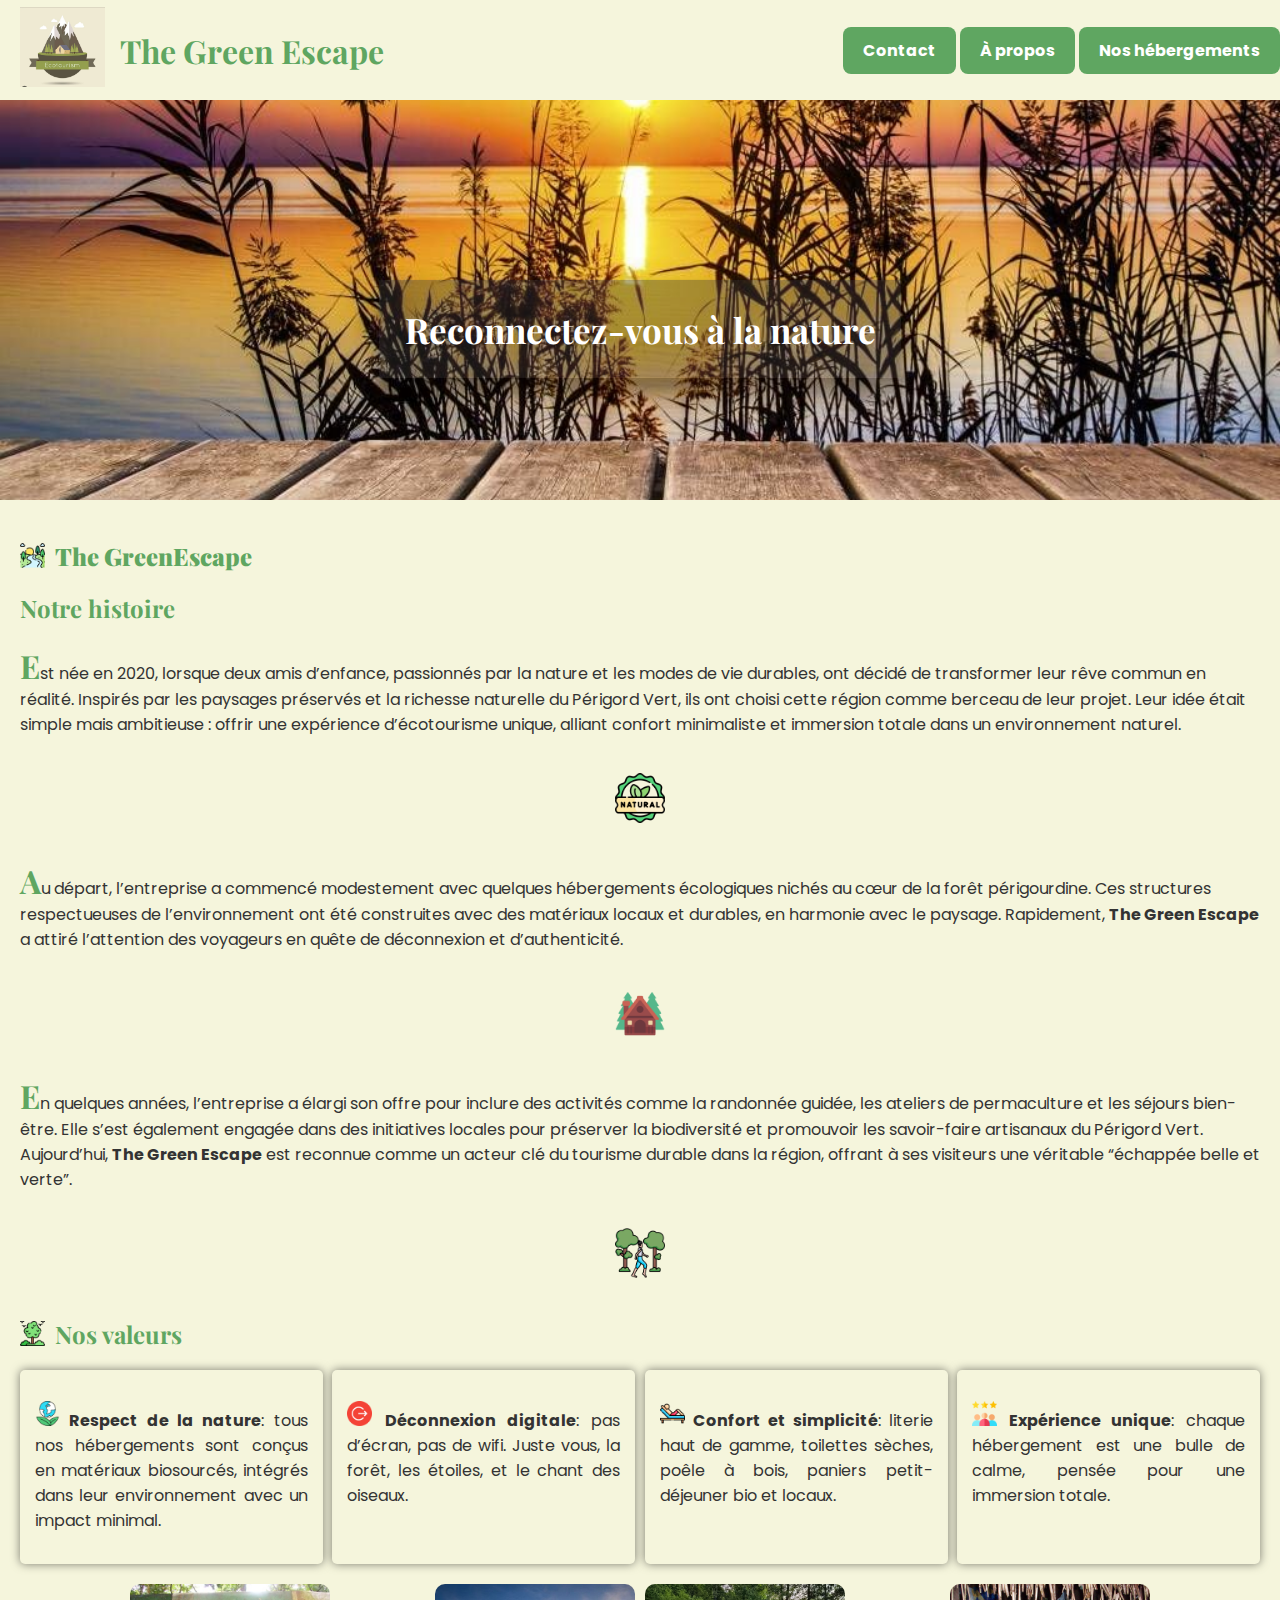
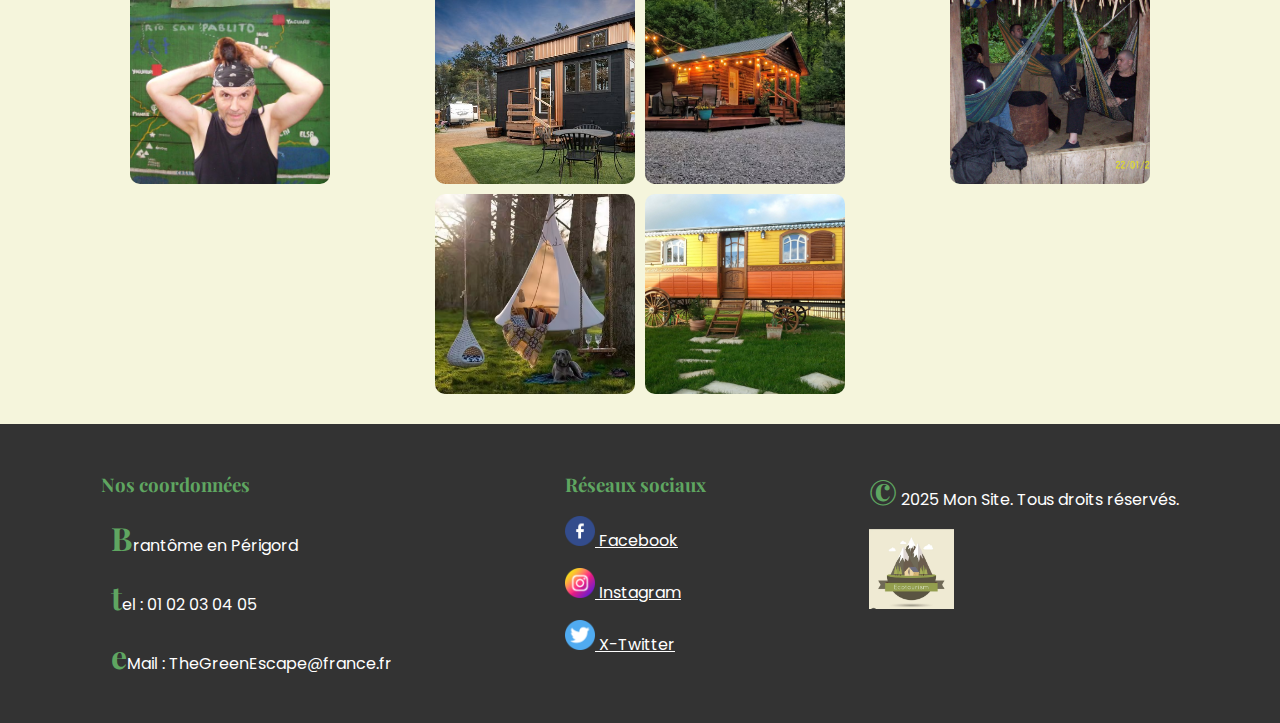
==== commit 10ba65d1: "Responsive and improvement of the page" ====
--- a/a-propos.html
+++ b/a-propos.html
@@ -4,7 +4,10 @@
 <head>
     <meta charset="UTF-8">
     <meta name="viewport" content="width=device-width, initial-scale=1.0">
-    <title>Acceuil</title>
+    <meta name="description"
+        content="The Green Escape est une entreprise d'écotourisme qui propose des hébergements écoresponsables et des activités en pleine nature.">
+    <meta name="keywords" content="écotourisme, hébergements écoresponsables, nature, déconnexion, Périgord Vert">
+    <title>A propos</title>
     <link rel="preconnect" href="https://fonts.googleapis.com">
     <link rel="preconnect" href="https://fonts.gstatic.com" crossorigin>
     <link
@@ -16,30 +19,34 @@
 </head>
 
 <body>
-    <header
-        style="background-image: url('assets/images/imgPageAcceuil/banniere.jpg'); background-size: cover; background-position: center;">
+    <header>
         <div class="container">
+            
             <div class="logo-container">
                 <a href="index.html">
-                    <img src="assets/images/logo/logoEcotourisme.png" alt="Logo" class="logo">
+                    <img class="logo" src="assets/images/logo/logoEcotourisme.png" alt="Icone Logo">
                 </a>
                 <h1 class="nomEntreprise">The Green Escape</h1>
             </div>
-            <div class="textCentre">
-                <h4>Reconnectez-vous à la nature</h4>
-            </div>
-            <div>
-                <nav>
-                    <a href="contact.html" class="btn">Contact</a>
-                    <a href="a-propos.html" class="btn">A propos</a>
-                    <a href="hebergement.html" class="btn">Nos hébergements écoresponsables</a>
-                </nav>
-            </div>
-
+
+            <nav class="navigation">
+                <a href="contact.html" class="btn">Contact</a>
+                <a href="a-propos.html" class="btn">À propos</a>
+                <a href="hebergement.html" class="btn">Nos hébergements</a>
+            </nav>
+            
+            <div class="cacheBurger">
+                <a href="#" id="menuToggle">&#9776;</a>
+            </div>
+            
         </div>
     </header>
 
     <main>
+        <section class="banniere">
+            <img src="assets/images/imgPageAcceuil/banniere.jpg" alt="Image banniere">
+            <h2 class="textBanniere">Reconnectez-vous à la nature</h2>
+        </section>
         <section class="presentation">
             <div class="contenu">
                 <div class="texte">
@@ -184,14 +191,14 @@
 
             <nav class="footer-link">
                 <a href="https://instagram.com/" target="_blank"><img class="logoRéseaux"
-                        src="assets/images/logo/Logo-instagram.png" alt="Instagram">
+                        src="assets/images/logo/Logo-instagram.png" alt="ligo Instagram">
                     <i class="fab fa-facebook"></i>Instagram
                 </a>
             </nav>
 
             <nav class="footer-link">
                 <a href="https://x.com/" target="_blank"><img class="logoRéseaux" src="assets/images/logo/LogoX.png"
-                        alt="LogoX">
+                        alt="logoX">
                     <i class="fab fa-facebook"></i>X-Twitter
                 </a>
             </nav>
@@ -200,7 +207,7 @@
         <div>
             <p>© 2025 Mon Site. Tous droits réservés.</p>
             <a href="index.html">
-                <img src="assets/images/logo/logoEcotourisme.png" alt="Logo" class="logo">
+                <img class="logo" src="assets/images/logo/logoEcotourisme.png" alt="iconeLogo">
             </a>
         </div>
     </footer>
--- a/assets/css/style.css
+++ b/assets/css/style.css
@@ -1,12 +1,12 @@
 /* ================ Déclaration variable ============== */
 :root {
-  --boutonTitre: #4CAF50;
+  --boutonTitre: #5fa661;
   --fondFrincipal: #F5F5DC;
   --textes: #333333;
   --fondSecondaires: #FFFFFF;
 }
 
-/* ================ Toute la page ============== */
+/* ================ body des page ============== */
 body {
   font-family: Poppins;
   margin: 0;
@@ -16,7 +16,7 @@
   box-sizing: border-box;
 }
 
-/* ================ aspet de H ============== */
+/* ================ Style des H ============== */
 h1,
 h2,
 h3 {
@@ -28,6 +28,35 @@
   font-family: "Poppins", sans-serif;
   color: var(--textes);
   font-size: x-large;
+}
+
+/* ================ Style Banniere ============== */
+.banniere {
+  position: relative;
+  height: 400px;
+}
+.banniere img{
+   width: 100%;
+   height: 400px;
+   object-fit: cover;
+   object-position: center 76%;
+}
+.banniere h2{
+   position: absolute;
+   top: 50%;
+   left: 50%;
+   transform: translate(-50%,-50%);
+   background-color: #33333362;
+   padding: 2%;
+}
+.textBanniere{
+  font-family: "Playfair Display", serif;
+  color: #fff;
+  font-size: 35px;
+  font-weight: bold;
+  box-shadow: rgba(0, 0, 0, 0.3) 
+  0px 19px 38px, rgba(0, 0, 0, 0.22) 
+  0px 15px 12px;
 }
 
 /* ================ aspet premiere lettre <p> ============== */
@@ -46,7 +75,6 @@
   font-family: "Poppins", sans-serif;
   color: var(--textes);
 }
-
 /* Effet au survol du logo */
 .logo:hover {
   transform: scale(1.1);
@@ -68,10 +96,9 @@
   transition: background-color 0.3s ease;
   text-decoration: none;
 }
-
 /* Survol Bouton */
 .btn:hover {
-  background-color: #0056b3;
+  background-color: #0000EB;
 }
 
 /* ======= Image renger a l'horizontal ======= */
@@ -81,34 +108,25 @@
   justify-content: center;
   align-items: flex-start;
   flex-wrap: nowrap;
-  /* ou wrap si tu veux que ça passe à la ligne en petit écran */
   gap: 10px;
-  /* espace entre les images */
 }
-
 .image-row img {
   max-width: 100%;
   height: auto;
   display: block;
   object-fit: cover;
 }
-
 .image-row img {
   height: 200px;
-  /* ou ce que tu veux */
   width: auto;
 }
-
 .taillIconeSeul {
   height: 50px;
   display: flex;
   justify-content: center;
-  /* centre horizontalement */
 }
-
 .iconeSeul {
   height: 100%;
-  /* pour que l’image remplisse les 30px de hauteur */
 }
 
 /* ======= formulair contact ======= */
@@ -165,4 +183,14 @@
   text-align: center;          /* Texte centré (utile pour des coordonnées ou infos personnelles) */
 }
 
-/* ======= RESPONSIVE DESIGN ======= */+/* ======= RESPONSIVE DESIGN ======= */
+
+@media screen and (max-width: 1024) {
+    
+}
+@media screen and (max-width: 990px) {
+    
+}
+@media screen and (max-width: 756px) {
+    
+}--- a/assets/css/layout.css
+++ b/assets/css/layout.css
@@ -1,33 +1,29 @@
 
 /* ================ Header ============== */
-header {
-    background-image: url('assets/imagesPageAcceuil/banniere.jpg');
-    background-size: cover;
-    background-position: center;
-    padding: 10px 0; 
-    color: white;
+header .container{
+    display: flex;
+    justify-content: space-between;
+    align-items: center;
 }
-/* Contenu principal */
-.container {
+
+.logo-container {
     display: flex;
     align-items: center;
-    justify-content: space-between;
-}
-/* Contenu du logo */
-.logo-container {
-    display: flex;
-    gap: 15px;
-}
-/* Style du logo */
-.logo {
+    gap: 15px; /* espace entre le logo et le nom */
+    padding: 10px 20px;
     height: 80px;
 }
-.textCentre, h4 {
-    color: white;
-    font-size: 30px;
-    font-weight: bold;
-    text-shadow: 2px 2px 4px rgba(0, 0, 0, 1);
+
+.logo {
+    width: auto;
+    height: 80px;
 }
+
+/* ================ menu burger ============== */
+.cacheBurger{
+    display:none;
+}
+
 /* ================ Footer ============== */
 /* Style pour le pied de page */
 footer {
@@ -57,24 +53,3 @@
 .lienCoordonnees, span {
     color: var(--fondSecondaires);
 }
-
-/* ======= RESPONSIVE DESIGN ======= */
-@media screen and (max-width: 768px) {
-    .contenu {
-        flex-direction: column;
-        align-items: center;
-    }
-
-    .droite, .gauche {
-        width: 100%;
-    }
-
-    .grande-image {
-        width: 100%;
-        height: auto;
-    }
-
-    .texteHebergement {
-        max-width: 100%;
-    }
-}
--- a/assets/css/home.css
+++ b/assets/css/home.css
@@ -8,16 +8,19 @@
     flex-wrap: wrap;
     margin: 20px;
 }
+
 /* Texte presentation */
 .presentation .texte {
     flex: 1;
 }
+
 /* Image presentation */
 .presentation .image-droite {
     flex: 1;
     display: flex;
     justify-content: center;
 }
+
 /* Image Placement presentation */
 .presentation .image-droite img {
     max-width: 100%;
@@ -31,19 +34,22 @@
     padding: 60px 20px;
     background: linear-gradient(to right, #e0f7fa, #ffffff);
     text-align: center;
-  }
-  .avis-clients h2 {
+}
+
+.avis-clients h2 {
     font-size: 2.5em;
     color: #00695c;
     margin-bottom: 40px;
-  }
-  .avis-container {
+}
+
+.avis-container {
     display: flex;
     flex-wrap: wrap;
     justify-content: center;
     gap: 30px;
-  }
-  .avis {
+}
+
+.avis {
     background-color: #ffffff;
     border-radius: 20px;
     padding: 30px;
@@ -52,24 +58,28 @@
     text-align: left;
     position: relative;
     transition: transform 0.3s;
-  }
-  .avis:hover {
+}
+
+.avis:hover {
     transform: translateY(-5px);
-  }
-  .avis .etoiles {
+}
+
+.avis .etoiles {
     font-size: 1.2em;
     color: #ffb400;
     margin-bottom: 15px;
-  }
-  .avis p {
+}
+
+.avis p {
     font-style: italic;
     color: #333;
     margin-bottom: 15px;
     line-height: 1.5em;
-  }
-  .avis strong {
+}
+
+.avis strong {
     color: #00796b;
-  }  
+}
 
 /* ================ Contenu Image dans acceuil ============== */
 /* Section hébergements */
@@ -79,18 +89,21 @@
     gap: 20px;
     margin: 20px;
 }
+
 /* Colonne gauche */
 .gauche {
     display: flex;
     flex-direction: column;
     gap: 10px;
 }
+
 .gauche h2 {
     display: flex;
     align-items: center;
     gap: 10px;
     font-size: 24px;
 }
+
 /* grande Image disposition */
 .grande-image {
     display: flex;
@@ -100,6 +113,7 @@
     border-radius: 10px;
     margin-bottom: 20px;
 }
+
 /* Colonne droite */
 .droite {
     display: flex;
@@ -107,12 +121,14 @@
     gap: 10px;
     align-items: center;
 }
+
 /* Images en ligne */
 .petites-images {
     display: flex;
     flex-direction: row;
     gap: 30px;
 }
+
 /* Taille petite image */
 .petites-images img {
     width: 400px;
@@ -120,12 +136,14 @@
     object-fit: cover;
     border-radius: 10px;
 }
+
 /* Texte dessous petites images */
 .texteHebergement {
     max-width: 620px;
     text-align: center;
     font-size: 16px;
 }
+
 /* Animation images*/
 .gauche img:hover,
 .petites-images img:hover {
@@ -145,6 +163,124 @@
     padding: 20px;
     /* Espacement */
 }
+
+/* ================ menu deroulant ============== */
+.bloc-texte-menu {
+    display: flex;
+    /* Active le layout Flexbox */
+    justify-content: space-between;
+    /* Répartit l'espace entre les éléments */
+    align-items: flex-start;
+    /* Aligne les éléments en haut */
+    gap: 40px;
+    /* 40px d'espace entre les éléments */
+    margin-top: 20px;
+    /* Marge haute de 20px */
+    flex-wrap: wrap;
+    /* Permet le retour à la ligne si manque d'espace */
+}
+
+/*Réinitilaisation de la liste déroulante*/
+select {
+    appearance: none;
+    /* Supprime le style par défaut du navigateur */
+    outline: 0;
+    /* Enlève le contour de focus */
+    border: 0 !important;
+    /* Supprime la bordure (force avec !important) */
+    background: #F9F9F9;
+    /* Fond gris clair */
+    background-image: none;
+    /* Supprime les images de fond par défaut */
+    box-shadow: none;
+    /* Supprime les ombres */
+    font-size: 1.2em;
+    /* Agrandit la taille du texte de 20% */
+}
+
+/*Ajout des couleurs de fond pour chaque option */
+select option[value="1"] {
+    background: #2E6DB4;
+    /* Fond bleu */
+    color: white;
+    /* Texte blanc */
+}
+
+select option[value="2"] {
+    background: #107C11;
+    /* Fond vert */
+    color: white;
+}
+
+select option[value="3"] {
+    background: #E70009;
+    /* Fond rouge */
+    color: white;
+}
+
+select option[value="4"] {
+    background: black;
+    /* Fond noir */
+    color: white;
+}
+
+/* Mise en forme de la div .select*/
+.select {
+    position: relative;
+    /* Permet le positionnement absolu des enfants */
+    width: 350px;
+    /* Largeur fixe */
+    height: 45px;
+    /* Hauteur fixe */
+    overflow: hidden;
+    /* Cache ce qui dépasse */
+    border-radius: 5px;
+    /* Coins arrondis */
+    border: 1px solid #CED4DA;
+    /* Bordure grise fine */
+}
+
+/* Mise en forme de la balise select*/
+select {
+    width: 100%;
+    height: 100%;
+    margin: 0;
+    padding-left: 15px;
+    color: #555555;
+    cursor: pointer;
+}
+
+
+/* Mise en place de la flèche */
+.select::after {
+    content: '\276F';
+    /* Unicode pour le caractère '➯' */
+    position: absolute;
+    /* Position absolue dans le conteneur */
+    top: 20%;
+    /* Position verticale */
+    right: 0;
+    /* Collée à droite */
+    padding: 0 15px;
+    /* Espacement interne */
+    background: white;
+    /* Fond blanc */
+    pointer-events: none;
+    /* Ignore les clics */
+    transform: rotate(90deg);
+    /* Fait pivoter le caractère */
+    font-size: 1.5em;
+    /* Taille agrandie */
+    background: #F9F9F9;
+    /* Fond gris clair */
+}
+
+.select:hover::after {
+    color: #FA6141;
+    /* Change la couleur en orange au survol */
+}
+
+
 /* ==class produits== */
 .produit {
     width: 48%;
@@ -162,6 +298,7 @@
     /* Inclut le padding dans la largeur */
     border-radius: 10px;
 }
+
 /* ==Icone devant les titre== */
 .taillIcone {
     display: flex;
@@ -170,16 +307,19 @@
     gap: 10px;
     /* Espace entre l’icône et le texte */
 }
+
 .taillIcone .iconeTitre {
     height: 25px;
     /* Taille de l’icône */
     width: auto;
     /* Garde les proportions */
-    vertical-align: middle; /* Aligne l'icône avec le texte */
-}
+    vertical-align: middle;
+    /* Aligne l'icône avec le texte */
+}
+
 /* ==images de produit== */
 .produit img {
-    width: 80%;
+    width: 100%;
     /* Largeur de l’image */
 }
 
@@ -189,25 +329,28 @@
     width: 100%;
     overflow: hidden;
     border-radius: 10px;
-    box-shadow: rgba(0, 0, 0, 0.4) 
-    0px 2px 4px, rgba(0, 0, 0, 0.3) 
-    0px 7px 13px -3px, rgba(0, 0, 0, 0.2) 
-    0px -3px 0px inset;
-}
+    box-shadow: rgba(0, 0, 0, 0.4) 0px 2px 4px, rgba(0, 0, 0, 0.3) 0px 7px 13px -3px, rgba(0, 0, 0, 0.2) 0px -3px 0px inset;
+}
+
 /* ==Cacher les input radio== */
 input[type="radio"] {
     display: none;
 }
+
 /* Slides (les images) */
 .carousel-slides {
     display: flex;
-    width: 500%; /* 5 images, donc 5 x 100% */
+    width: 500%;
+    /* 5 images, donc 5 x 100% */
     transition: transform 0.5s ease;
 }
+
 .slide {
-    flex: 0 0 20%; /* Chaque image prend 20% */
+    flex: 0 0 20%;
+    /* Chaque image prend 20% */
     padding: 5px;
 }
+
 .slide img {
     width: 100%;
     height: auto;
@@ -215,6 +358,7 @@
     border-radius: 10px;
     object-fit: cover;
 }
+
 /* Flèches de navigation */
 .carousel-nav label {
     position: absolute;
@@ -229,37 +373,45 @@
     display: none;
     z-index: 2;
 }
+
 .carousel-nav .prev {
     left: 10px;
 }
+
 .carousel-nav .next {
     right: 10px;
 }
+
 /* Positionnement des slides avec le radio */
-#slide1a:checked ~ .carousel-slides {
+#slide1a:checked~.carousel-slides {
     transform: translateX(0%);
 }
-#slide2a:checked ~ .carousel-slides {
+
+#slide2a:checked~.carousel-slides {
     transform: translateX(-20%);
 }
-#slide3a:checked ~ .carousel-slides {
+
+#slide3a:checked~.carousel-slides {
     transform: translateX(-40%);
 }
-#slide4a:checked ~ .carousel-slides {
+
+#slide4a:checked~.carousel-slides {
     transform: translateX(-60%);
 }
-#slide5a:checked ~ .carousel-slides {
+
+#slide5a:checked~.carousel-slides {
     transform: translateX(-80%);
 }
+
 /* Affichage dynamique des flèches */
-#slide1a:checked ~ .carousel-nav #next1,
-#slide2a:checked ~ .carousel-nav #prev2,
-#slide2a:checked ~ .carousel-nav #next2,
-#slide3a:checked ~ .carousel-nav #prev3,
-#slide3a:checked ~ .carousel-nav #next3,
-#slide4a:checked ~ .carousel-nav #prev4,
-#slide4a:checked ~ .carousel-nav #next4,
-#slide5a:checked ~ .carousel-nav #prev5 {
+#slide1a:checked~.carousel-nav #next1,
+#slide2a:checked~.carousel-nav #prev2,
+#slide2a:checked~.carousel-nav #next2,
+#slide3a:checked~.carousel-nav #prev3,
+#slide3a:checked~.carousel-nav #next3,
+#slide4a:checked~.carousel-nav #prev4,
+#slide4a:checked~.carousel-nav #next4,
+#slide5a:checked~.carousel-nav #prev5 {
     display: block;
 }
 
@@ -273,48 +425,116 @@
     padding: 20px;
     background-color: var(--fondFrincipal);
     border-radius: 10px;
-    box-shadow: rgba(0, 0, 0, 0.4) 
-    0px 2px 4px, rgba(0, 0, 0, 0.3) 
-    0px 7px 13px -3px, rgba(0, 0, 0, 0.2) 
-    0px -3px 0px inset;
+    box-shadow: rgba(0, 0, 0, 0.4) 0px 2px 4px, rgba(0, 0, 0, 0.3) 0px 7px 13px -3px, rgba(0, 0, 0, 0.2) 0px -3px 0px inset;
 }
 
 /* ================ Contenu page A propos ============== */
 /* Conteneur de la galerie d'images */
 .gallery {
-    display: flex; 
-    flex-wrap: wrap; /* Permet aux images de passer à la ligne si l'espace est insuffisant */
-    gap: 10px; /* Ajoute un espacement de 10px entre les images */
-    justify-content: center; /* Centre les images horizontalement */
-    max-width: 600px; /* Limite la largeur de la galerie à 600px */
-    margin-bottom: 30px; /* Ajoute un espacement en bas de la galerie */
-}
+    display: flex;
+    flex-wrap: wrap;
+    /* Permet aux images de passer à la ligne si l'espace est insuffisant */
+    gap: 10px;
+    /* Ajoute un espacement de 10px entre les images */
+    justify-content: center;
+    /* Centre les images horizontalement */
+    max-width: 600px;
+    /* Limite la largeur de la galerie à 600px */
+    margin-bottom: 30px;
+    /* Ajoute un espacement en bas de la galerie */
+}
+
 /* Style des images de la galerie */
 .gallery img {
-    width: 200px; /* Largeur fixe de 150px */
-    height: 200px; /* Hauteur fixe de 150px */
-    border-radius: 10px; /* Arrondi les coins des images */
-    transition: transform 0.3s; /* Ajoute une transition fluide lors des transformations */
-}
+    width: 200px;
+    /* Largeur fixe de 150px */
+    height: 200px;
+    /* Hauteur fixe de 150px */
+    border-radius: 10px;
+    /* Arrondi les coins des images */
+    transition: transform 0.3s;
+    /* Ajoute une transition fluide lors des transformations */
+}
+
 /* Effet au survol des images */
 .gallery img:hover {
-    transform: scale(1.5); /* Agrandit légèrement l'image (effet zoom) */
-}
+    transform: scale(1.5);
+    /* Agrandit légèrement l'image (effet zoom) */
+}
+
 /* valeur dans A propos  */
 .container-valeurs {
     margin: 10px;
     padding: 10px;
     text-align: justify;
 }
+
 /* espace entre les box */
 .valeurs {
     display: flex;
     justify-content: space-between;
 }
+
 /* Espace entre les divs */
 .valeurs div {
     width: 22%;
     box-shadow: 0 0 10px rgba(0, 0, 0, 0.5);
     border-radius: 5px;
     padding: 15px;
+}
+
+/* ======= RESPONSIVE DESIGN ======= */
+@media screen and (max-width: 1024) {}
+
+@media screen and (max-width: 990px) {
+    .contenu {
+        flex-direction: column;
+        /* Les éléments s'empilent verticalement */
+        align-items: center;
+        /* On centre les éléments horizontalement */
+    }
+
+    .droite .petites-images {
+        flex-direction: column;
+    }
+}
+
+@media screen and (max-width: 768px) {
+
+    /* On modifie le comportement du conteneur "contenu" pour l'affichage mobile */
+    .contenu {
+        flex-direction: column;
+        /* Les éléments s'empilent verticalement */
+        align-items: center;
+        /* On centre les éléments horizontalement */
+    }
+
+    /* Les sections "droite" et "gauche" prennent toute la largeur disponible */
+    .droite,
+    .gauche {
+        width: 100%;
+    }
+
+    /* L'image principale s’adapte à la largeur de l’écran */
+    .grande-image {
+        width: 100%;
+        /* Elle prend toute la largeur disponible */
+        height: auto;
+        /* La hauteur s'ajuste automatiquement pour garder les proportions */
+    }
+
+    /* Le bloc de texte "texteHebergement" prend toute la largeur disponible aussi */
+    .texteHebergement {
+        max-width: 100%;
+    }
+}
+
+@media screen and (max-width: 756px) {
+    .cacheBurger {
+        display: inline;
+    }
+
+    .navigation {
+        display: none;
+    }
 }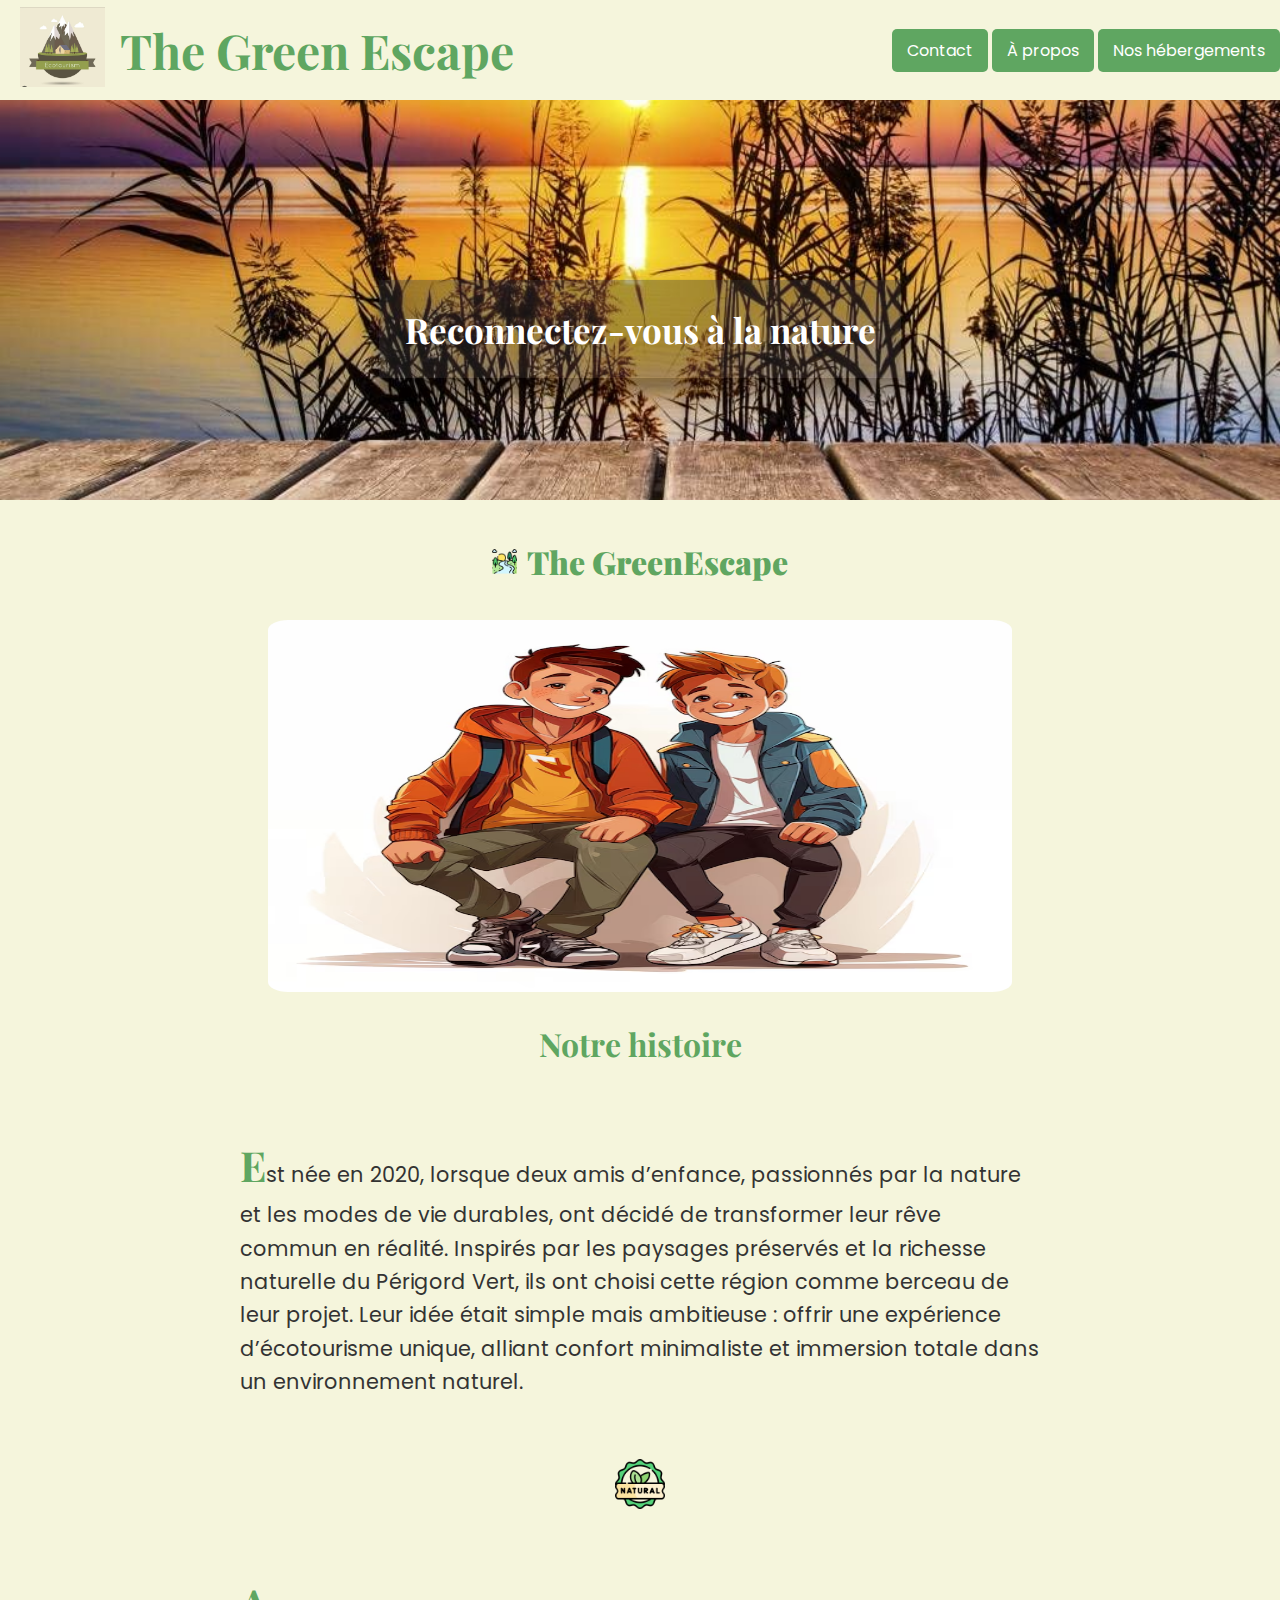
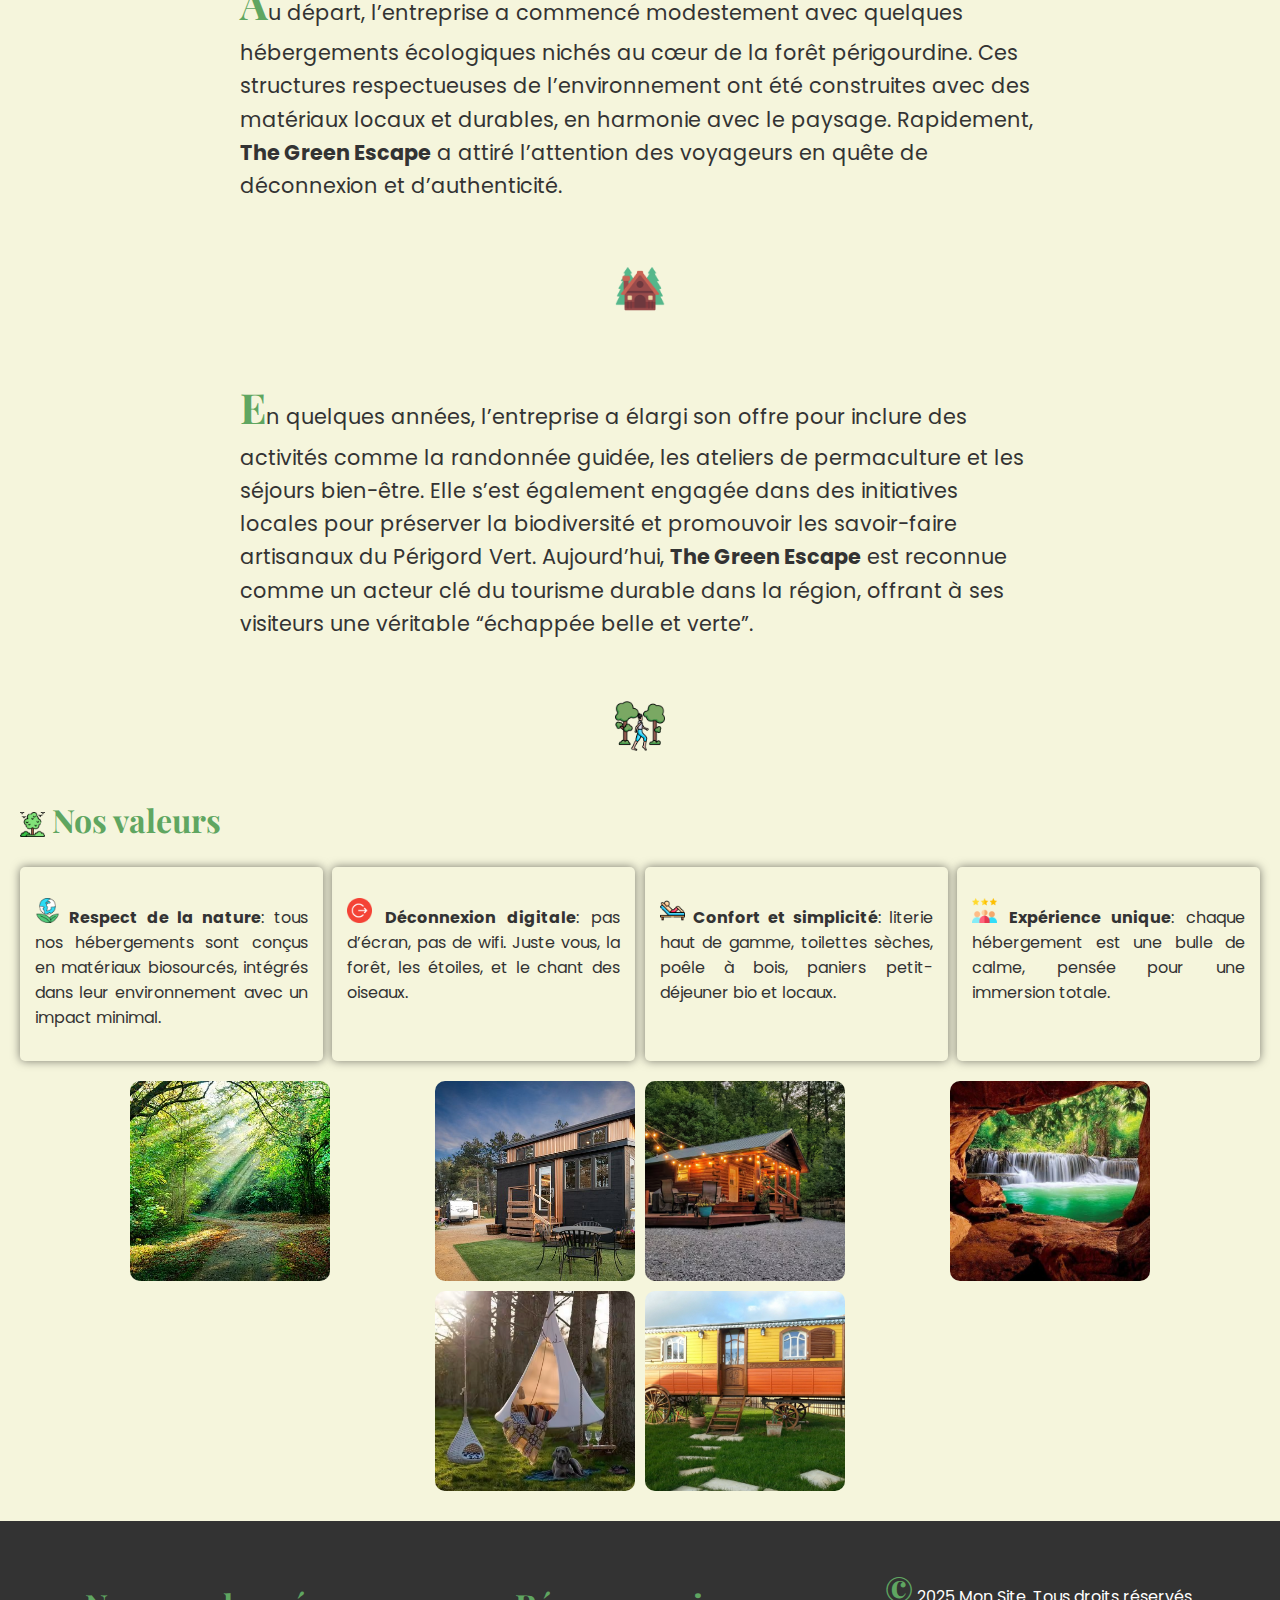
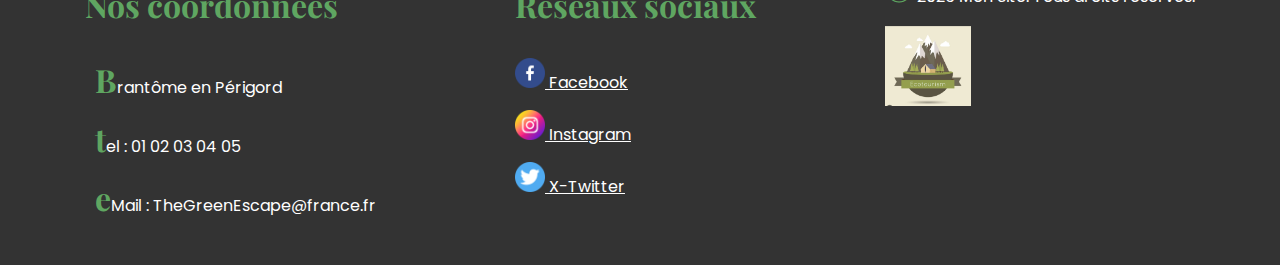
==== commit 45daebcb: "Text arrangement" ====
--- a/a-propos.html
+++ b/a-propos.html
@@ -50,22 +50,31 @@
         <section class="presentation">
             <div class="contenu">
                 <div class="texte">
-                    <h2 class="taillIcone">
-                        <img class="iconeTitre" src="assets/images/icone/riviere.png" alt="IconeTitre">
-                        <strong>The GreenEscape</strong>
-                        <h2>Notre histoire</h2>
-                    </h2>
-                    <p>
-                        Est née en 2020, lorsque deux amis d’enfance, passionnés par la
-                        nature et les modes de
-                        vie durables, ont décidé de transformer leur rêve commun en réalité. Inspirés par les paysages
-                        préservés
-                        et la richesse naturelle du Périgord Vert, ils ont choisi cette région comme berceau de leur
-                        projet.
-                        Leur idée était simple mais ambitieuse : offrir une expérience d’écotourisme unique, alliant
-                        confort
-                        minimaliste et immersion totale dans un environnement naturel.
-                    </p>
+                    <div class="taillIcone">
+                       <h2 class="centtest"><img class="iconeTitre1" src="assets/images/icone/riviere.png" alt="IconeTitre">
+                            <strong>The GreenEscape</strong>
+                        </h2>
+                        
+                        <div class="image-droite">
+                            <img class="imageAmis" src="assets/images/imageApropos/deux amis.jpg" alt="image deux amis">
+                        </div>
+
+                        <h2 class="centtest">Notre histoire</h2>
+                    </div>
+                    <div class="texteLargeur">
+                        <p>
+                            Est née en 2020, lorsque deux amis d’enfance, passionnés par la
+                            nature et les modes de
+                            vie durables, ont décidé de transformer leur rêve commun en réalité. Inspirés par les paysages
+                            préservés
+                            et la richesse naturelle du Périgord Vert, ils ont choisi cette région comme berceau de leur
+                            projet.
+                            Leur idée était simple mais ambitieuse : offrir une expérience d’écotourisme unique, alliant
+                            confort
+                            minimaliste et immersion totale dans un environnement naturel.
+                        </p>
+                    </div>
+                    
                 </div>
             </div>
         </section>
@@ -77,7 +86,7 @@
         <section class="presentation">
             <div class="contenu">
 
-                <div class="texte">
+                <div class="texteLargeur">
                     <p>
                         Au départ, l’entreprise a commencé modestement avec quelques hébergements écologiques nichés au
                         cœur
@@ -98,7 +107,7 @@
 
         <section class="presentation">
             <div class="contenu">
-                <div class="texte">
+                <div class="texteLargeur">
                     <p>
                         En quelques années, l’entreprise a élargi son offre pour inclure des activités comme la
                         randonnée
@@ -159,14 +168,14 @@
         </section>
 
         <section class="image-row">
-            <div class="gallery"><img src="assets/images/imageApropos/DeuxAmis.jpeg" alt="Les deux amis"></div>
+            <div class="gallery"><img src="assets/images/imageApropos/dans_la_foret.JPG" alt="Image forêt"></div>
             <div class="gallery">
                 <img src="assets/images/imageApropos/TinyNew.jpeg" alt="image TinyNew">
                 <img src="assets/images/imageApropos/TinyNew2.jpeg" alt="image TinyNew2">
                 <img src="assets/images/imageApropos/TenteNew.jpeg" alt="Image TenteNew">
                 <img src="assets/images/imageApropos/roulotteNew.jpeg" alt="Image roulotteNew">
             </div>
-            <div class="gallery"><img src="assets/images/imageApropos/AbitaModeste.jpeg" alt="la premiere habitation"></div>
+            <div class="gallery"><img src="assets/images/imageApropos/riviere-dans-la-foret.jpg" alt="Image riviere-dans-la-foret"></div>
         </section>
     </main>
 
--- a/assets/css/style.css
+++ b/assets/css/style.css
@@ -8,7 +8,7 @@
 
 /* ================ body des page ============== */
 body {
-  font-family: Poppins;
+  font-family: "Poppins";
   margin: 0;
   padding: 0;
   background-color: var(--fondFrincipal);
@@ -17,11 +17,17 @@
 }
 
 /* ================ Style des H ============== */
-h1,
+h1{
+  font-family: "Playfair Display", serif;
+  color: var(--boutonTitre);
+  font-size: 300%;
+}
+
 h2,
 h3 {
   font-family: "Playfair Display", serif;
   color: var(--boutonTitre);
+  font-size: 200%;
 }
 
 h5 {
@@ -75,6 +81,7 @@
   font-family: "Poppins", sans-serif;
   color: var(--textes);
 }
+
 /* Effet au survol du logo */
 .logo:hover {
   transform: scale(1.1);
@@ -89,9 +96,8 @@
   background-color: var(--boutonTitre);
   color: white;
   border: none;
-  padding: 12px 20px;
-  border-radius: 8px;
-  font-weight: bold;
+  padding: 10px 15px;
+  border-radius: 5px;
   cursor: pointer;
   transition: background-color 0.3s ease;
   text-decoration: none;
@@ -103,31 +109,27 @@
 
 /* ======= Image renger a l'horizontal ======= */
 .image-row {
-  display: flex;
-  flex-direction: row;
-  justify-content: center;
-  align-items: flex-start;
-  flex-wrap: nowrap;
-  gap: 10px;
+  display: flex; /* flexbox pour positionner les elements à l'interieur */
+  flex-direction: row; /* éléments aligner horizontalement dans le conteneur. */
+  justify-content: center; /* éléments centrés horizontalement dans le conteneur. */
+  align-items: flex-start; /* éléments alignés en haut du conteneur. */
+  flex-wrap: nowrap; /* Les éléments reste sur une seule ligne. */
+  gap: 10px; /* espace entre chaque élément (horizontalement). */
 }
+
 .image-row img {
-  max-width: 100%;
-  height: auto;
-  display: block;
-  object-fit: cover;
+  max-width: 100%;  /* largeur maximale */
+  height: auto; /* hauteur */
+  display: block; /* affichage block */
+  object-fit: cover; /* ajoustement objet: couvert*/
 }
+
 .image-row img {
-  height: 200px;
+  height: 200px; /* hauteur */
   width: auto;
 }
-.taillIconeSeul {
-  height: 50px;
-  display: flex;
-  justify-content: center;
-}
-.iconeSeul {
-  height: 100%;
-}
+
+
 
 /* ======= formulair contact ======= */
 .form-container {
@@ -183,14 +185,4 @@
   text-align: center;          /* Texte centré (utile pour des coordonnées ou infos personnelles) */
 }
 
-/* ======= RESPONSIVE DESIGN ======= */
-
-@media screen and (max-width: 1024) {
-    
-}
-@media screen and (max-width: 990px) {
-    
-}
-@media screen and (max-width: 756px) {
-    
-}+/* ======= Bouton Navigation ======= */--- a/assets/css/home.css
+++ b/assets/css/home.css
@@ -2,153 +2,245 @@
 /* Contenu presentation */
 .presentation .contenu {
     display: flex;
+    /* Active le modèle Flexbox */
     align-items: center;
+    /* Aligne verticalement les éléments au centre */
     justify-content: space-between;
+    /* Répartit l'espace entre les éléments */
     gap: 20px;
+    /* Ajoute un espace de 20px entre les éléments */
     flex-wrap: wrap;
+    /* Permet le retour à la ligne si nécessaire */
     margin: 20px;
+    /* Marge extérieure de 20px sur tous les côtés */
 }
 
 /* Texte presentation */
 .presentation .texte {
     flex: 1;
+    /* Permet au bloc de prendre l'espace disponible */
 }
 
 /* Image presentation */
 .presentation .image-droite {
     flex: 1;
-    display: flex;
+    /* Donne la même largeur qu'au bloc texte */
+    display: flex;
+    /* Active Flexbox pour ce conteneur */
     justify-content: center;
+    /* Centre l'image horizontalement */
 }
 
 /* Image Placement presentation */
 .presentation .image-droite img {
     max-width: 100%;
+    /* Limite la largeur à 100% du conteneur */
     height: auto;
-    border-radius: 10px;
+    /* Maintient les proportions de l'image */
+    border-radius: 10px;
+    /* Arrondit les coins de l'image */
     margin: 10px;
+    /* Marge extérieure de 10px autour de l'image */
 }
 
 /* ================ Avis Clients dans Acceuil ============== */
+/* Section principale */
 .avis-clients {
     padding: 60px 20px;
+    /* Padding haut/bas 60px, gauche/droite 20px */
     background: linear-gradient(to right, #e0f7fa, #ffffff);
+    /* Dégradé horizontal bleu clair à blanc */
     text-align: center;
-}
-
+    /* Alignement central du texte */
+}
+
+/* Titre principal */
 .avis-clients h2 {
     font-size: 2.5em;
+    /* Taille de police très grande (2.5x normale) */
     color: #00695c;
+    /* Couleur vert foncé */
     margin-bottom: 40px;
-}
-
+    /* Marge basse importante */
+}
+
+/* Conteneur des avis */
 .avis-container {
     display: flex;
+    /* Active Flexbox */
     flex-wrap: wrap;
+    /* Permet le retour à la ligne */
     justify-content: center;
+    /* Centre les éléments horizontalement */
     gap: 30px;
-}
-
+    /* Espace de 30px entre les cartes */
+}
+
+/* Carte d'avis individuelle */
 .avis {
     background-color: #ffffff;
+    /* Fond blanc */
     border-radius: 20px;
+    /* Coins très arrondis */
     padding: 30px;
+    /* Espace intérieur important */
     width: 300px;
+    /* Largeur fixe des cartes */
     box-shadow: 0 8px 20px rgba(0, 0, 0, 0.1);
+    /* Ombre légère */
     text-align: left;
+    /* Alignement du texte à gauche */
     position: relative;
+    /* Position relative pour enfants absolus */
     transition: transform 0.3s;
-}
-
+    /* Animation fluide */
+}
+
+/* Effet hover sur les avis */
 .avis:hover {
     transform: translateY(-5px);
-}
-
+    /* Légère élévation au survol */
+}
+
+/* Étoiles de notation */
 .avis .etoiles {
     font-size: 1.2em;
+    /* Taille des étoiles légèrement agrandie */
     color: #ffb400;
+    /* Couleur jaune/orange */
     margin-bottom: 15px;
-}
-
+    /* Espace sous les étoiles */
+}
+
+/* Texte de l'avis */
 .avis p {
     font-style: italic;
+    /* Texte en italique */
     color: #333;
+    /* Couleur gris foncé */
     margin-bottom: 15px;
+    /* Marge basse */
     line-height: 1.5em;
-}
-
+    /* Interligne confortable */
+}
+
+/* Nom du client */
 .avis strong {
     color: #00796b;
+    /* Couleur vert moyen */
 }
 
 /* ================ Contenu Image dans acceuil ============== */
 /* Section hébergements */
 .contenu {
     display: flex;
+    /* Active le modèle de boîte flexible */
     align-items: flex-start;
+    /* Aligne les éléments sur le haut du conteneur */
     gap: 20px;
+    /* Espace de 20px entre les éléments enfants */
     margin: 20px;
-}
+    /* Marge extérieure de 20px autour du conteneur */
+
+}
+
+.texteLargeur {
+    max-width: 800px;     /* Largeur maximale du bloc */
+    margin: 0 auto;       /* Centre le bloc horizontalement */
+    padding: 20px;        /* Espace intérieur */
+    line-height: 1.6;     /* Meilleure lisibilité du texte */
+    font-family: "Poppins";
+    font-size: 130%;
+  }
 
 /* Colonne gauche */
 .gauche {
     display: flex;
+    /* Active le modèle de boîte flexible */
     flex-direction: column;
+    /* Dispose les enfants en colonne (vertical) */
     gap: 10px;
+    /* Espace de 10px entre les éléments enfants */
 }
 
 .gauche h2 {
     display: flex;
+    /* Active le modèle de boîte flexible */
     align-items: center;
+    /* Centre les éléments verticalement */
     gap: 10px;
+    /* Espace de 10px entre les éléments enfants */
     font-size: 24px;
+    /* Taille de police de 24px */
 }
 
 /* grande Image disposition */
 .grande-image {
     display: flex;
+    /* Active le modèle de boîte flexible */
     width: 700px;
+    /* Largeur fixe de 700px */
     height: 380px;
+    /* Hauteur fixe de 380px */
     object-fit: cover;
-    border-radius: 10px;
+    /* L'image couvre toute la zone en conservant son ratio */
+    border-radius: 10px;
+    /* Coins arrondis de 10px */
     margin-bottom: 20px;
+    /* Marge en bas de 20px */
 }
 
 /* Colonne droite */
 .droite {
     display: flex;
+    /* Active le modèle de boîte flexible */
     flex-direction: column;
+    /* Dispose les enfants en colonne (vertical) */
     gap: 10px;
+    /* Espace de 10px entre les éléments enfants */
     align-items: center;
+    /* Centre les éléments horizontalement */
 }
 
 /* Images en ligne */
 .petites-images {
     display: flex;
+    /* Active le modèle de boîte flexible */
     flex-direction: row;
+    /* Dispose les enfants en ligne (horizontal) */
     gap: 30px;
+    /* Espace de 30px entre les éléments enfants */
 }
 
 /* Taille petite image */
 .petites-images img {
     width: 400px;
+    /* Largeur fixe de 400px */
     height: 200px;
+    /* Hauteur fixe de 200px */
     object-fit: cover;
-    border-radius: 10px;
+    /* L'image couvre toute la zone en conservant son ratio */
+    border-radius: 10px;
+    /* Coins arrondis de 10px */
 }
 
 /* Texte dessous petites images */
 .texteHebergement {
     max-width: 620px;
+    /* Largeur maximale de 620px */
     text-align: center;
+    /* Texte centré */
     font-size: 16px;
+    /* Taille de police de 16px */
 }
 
 /* Animation images*/
 .gauche img:hover,
 .petites-images img:hover {
     transform: scale(1.05);
+    /* Agrandit l'image à 105% de sa taille au survol */
     transition: transform 0.3s ease-in-out;
+    /* Animation fluide de 0.3s pour l'agrandissement */
 }
 
 /* ================ Contenu page Hebergement ============== */
@@ -162,22 +254,6 @@
     /* Espace entre les colonnes */
     padding: 20px;
     /* Espacement */
-}
-
-/* ================ menu deroulant ============== */
-.bloc-texte-menu {
-    display: flex;
-    /* Active le layout Flexbox */
-    justify-content: space-between;
-    /* Répartit l'espace entre les éléments */
-    align-items: flex-start;
-    /* Aligne les éléments en haut */
-    gap: 40px;
-    /* 40px d'espace entre les éléments */
-    margin-top: 20px;
-    /* Marge haute de 20px */
-    flex-wrap: wrap;
-    /* Permet le retour à la ligne si manque d'espace */
 }
 
 /*Réinitilaisation de la liste déroulante*/
@@ -243,13 +319,18 @@
 /* Mise en forme de la balise select*/
 select {
     width: 100%;
+    /* Prend toute la largeur */
     height: 100%;
+    /* Prend toute la hauteur */
     margin: 0;
+    /* Pas de marge */
     padding-left: 15px;
+    /* Marge intérieure gauche */
     color: #555555;
+    /* Couleur de texte gris foncé */
     cursor: pointer;
-}
-
+    /* Curseur en forme de main */
+}
 
 /* Mise en place de la flèche */
 .select::after {
@@ -280,17 +361,13 @@
     /* Change la couleur en orange au survol */
 }
 
-
-/* ==class produits== */
+/* ============== class produits =============== */
 .produit {
     width: 48%;
     /* Deux cartes par ligne avec un peu d'espace entre elles */
     margin-bottom: 20px;
     /* Marge en bas */
-    box-shadow: rgba(0, 0, 0, 0.4) 
-    0px 2px 4px, rgba(0, 0, 0, 0.3) 
-    0px 7px 13px -3px, rgba(0, 0, 0, 0.2) 
-    0px -3px 0px inset;
+    box-shadow: rgba(0, 0, 0, 0.4) 0px 2px 4px, rgba(0, 0, 0, 0.3) 0px 7px 13px -3px, rgba(0, 0, 0, 0.2) 0px -3px 0px inset;
     /* Ombre légère */
     padding: 15px;
     /* Espacement interne */
@@ -299,110 +376,167 @@
     border-radius: 10px;
 }
 
-/* ==Icone devant les titre== */
-.taillIcone {
-    display: flex;
-    align-items: center;
-    /* Aligne l’icône avec le texte */
-    gap: 10px;
-    /* Espace entre l’icône et le texte */
-}
+/* =========== Icone devant les titre ============== */
 
 .taillIcone .iconeTitre {
     height: 25px;
-    /* Taille de l’icône */
     width: auto;
-    /* Garde les proportions */
     vertical-align: middle;
-    /* Aligne l'icône avec le texte */
-}
-
+} 
+
+.taillIconeSeul {
+    height: 50px;
+    display: flex;
+    justify-content: center;
+  }
+/* ================ menu deroulant ============== */
+.bloc-texte-menu {
+    display: flex;
+    justify-content: space-between;
+    align-items: flex-start;  
+    gap: 40px;
+    margin-top: 20px;
+    flex-wrap: wrap;
+}
+
+/* ========== centre icone et texte a propos ======= */
+.centtest {
+    display: flex;
+    align-items: center;       /* centre verticalement */
+    justify-content: center;   /* centre horizontalement */
+    gap: 10px;                 /* espace entre l’image et le texte */
+    text-align: center;        /* pour les textes internes */
+    margin-top: 20px;          /* optionnel pour espacer */
+  }
+  
+  .iconeTitre1 {
+    height: 25px;              /* taille de l’icône */
+  }
+  
 /* ==images de produit== */
 .produit img {
     width: 100%;
     /* Largeur de l’image */
 }
 
+
+
 /* ================ Carrousel de roulotte Hebergement ============== */
+/* Conteneur principal du carrousel */
 .carousel-container {
     position: relative;
+    /* Position relative pour les éléments enfants absolus */
     width: 100%;
+    /* Prend toute la largeur disponible */
     overflow: hidden;
-    border-radius: 10px;
-    box-shadow: rgba(0, 0, 0, 0.4) 0px 2px 4px, rgba(0, 0, 0, 0.3) 0px 7px 13px -3px, rgba(0, 0, 0, 0.2) 0px -3px 0px inset;
-}
-
-/* ==Cacher les input radio== */
+    /* Cache tout contenu qui dépasse */
+    border-radius: 10px;
+    /* Coins arrondis */
+    box-shadow: rgba(0, 0, 0, 0.4) 0px 2px 4px,
+        rgba(0, 0, 0, 0.3) 0px 7px 13px -3px,
+        rgba(0, 0, 0, 0.2) 0px -3px 0px inset;
+    /* Ombre portée */
+}
+
+/* Masquer les boutons radio */
 input[type="radio"] {
     display: none;
+    /* Cache les inputs radio (ils sont utilisés pour la navigation) */
 }
 
 /* Slides (les images) */
 .carousel-slides {
     display: flex;
+    /* Disposition en flexbox */
     width: 500%;
-    /* 5 images, donc 5 x 100% */
+    /* Largeur = 5 slides × 100% (car 5 images) */
     transition: transform 0.5s ease;
-}
-
+    /* Animation fluide du défilement */
+}
+
+/* Style des slides individuelles */
 .slide {
     flex: 0 0 20%;
-    /* Chaque image prend 20% */
+    /* Chaque slide prend 20% de la largeur (5 slides au total) */
     padding: 5px;
+    /* Marge intérieure pour l'espacement */
 }
 
 .slide img {
     width: 100%;
+    /* Image occupe toute la largeur du slide */
     height: auto;
+    /* Hauteur ajustée automatiquement */
     display: block;
-    border-radius: 10px;
+    /* Évite les espaces indésirables sous l'image */
+    border-radius: 10px;
+    /* Coins arrondis */
     object-fit: cover;
+    /* L'image couvre toute la zone sans déformation */
 }
 
 /* Flèches de navigation */
 .carousel-nav label {
     position: absolute;
+    /* Position absolue par rapport au conteneur */
     top: 45%;
+    /* Position verticale au milieu */
     transform: translateY(-50%);
+    /* Centrage précis */
     font-size: 2rem;
+    /* Taille du texte (flèche) */
     color: #fff;
+    /* Couleur blanche */
     background: rgba(0, 0, 0, 0.5);
+    /* Fond semi-transparent */
     padding: 5px 10px;
+    /* Espacement interne */
     border-radius: 50%;
+    /* Forme circulaire */
     cursor: pointer;
+    /* Curseur en forme de main */
     display: none;
+    /* Masqué par défaut */
     z-index: 2;
+    /* Au-dessus des slides */
 }
 
 .carousel-nav .prev {
     left: 10px;
+    /* Flèche "précédent" à gauche */
 }
 
 .carousel-nav .next {
     right: 10px;
-}
-
-/* Positionnement des slides avec le radio */
+    /* Flèche "suivant" à droite */
+}
+
+/* Défilement des slides via les boutons radio */
 #slide1a:checked~.carousel-slides {
     transform: translateX(0%);
 }
 
+/* Slide 1 */
 #slide2a:checked~.carousel-slides {
     transform: translateX(-20%);
 }
 
+/* Slide 2 */
 #slide3a:checked~.carousel-slides {
     transform: translateX(-40%);
 }
 
+/* Slide 3 */
 #slide4a:checked~.carousel-slides {
     transform: translateX(-60%);
 }
 
+/* Slide 4 */
 #slide5a:checked~.carousel-slides {
     transform: translateX(-80%);
 }
 
+/* Slide 5 */
 /* Affichage dynamique des flèches */
 #slide1a:checked~.carousel-nav #next1,
 #slide2a:checked~.carousel-nav #prev2,
@@ -413,6 +547,7 @@
 #slide4a:checked~.carousel-nav #next4,
 #slide5a:checked~.carousel-nav #prev5 {
     display: block;
+    /* Affiche la flèche appropriée */
 }
 
 /* ================ Carte google ============== */
@@ -483,6 +618,17 @@
     padding: 15px;
 }
 
+.image-droite .imageAmis {
+    display: flex;
+    transform: scaleX(2);
+    /* 1.5 = 150% de la largeur d'origine */
+    width: 30%;
+    /* 100% de la largeur du conteneur (.image-droite) */
+    height: auto;
+    /* Maintient le ratio d'origine */
+}
+
+
 /* ======= RESPONSIVE DESIGN ======= */
 @media screen and (max-width: 1024) {}
 
@@ -529,6 +675,7 @@
     }
 }
 
+/* =========== Menu Burger ============== */
 @media screen and (max-width: 756px) {
     .cacheBurger {
         display: inline;
